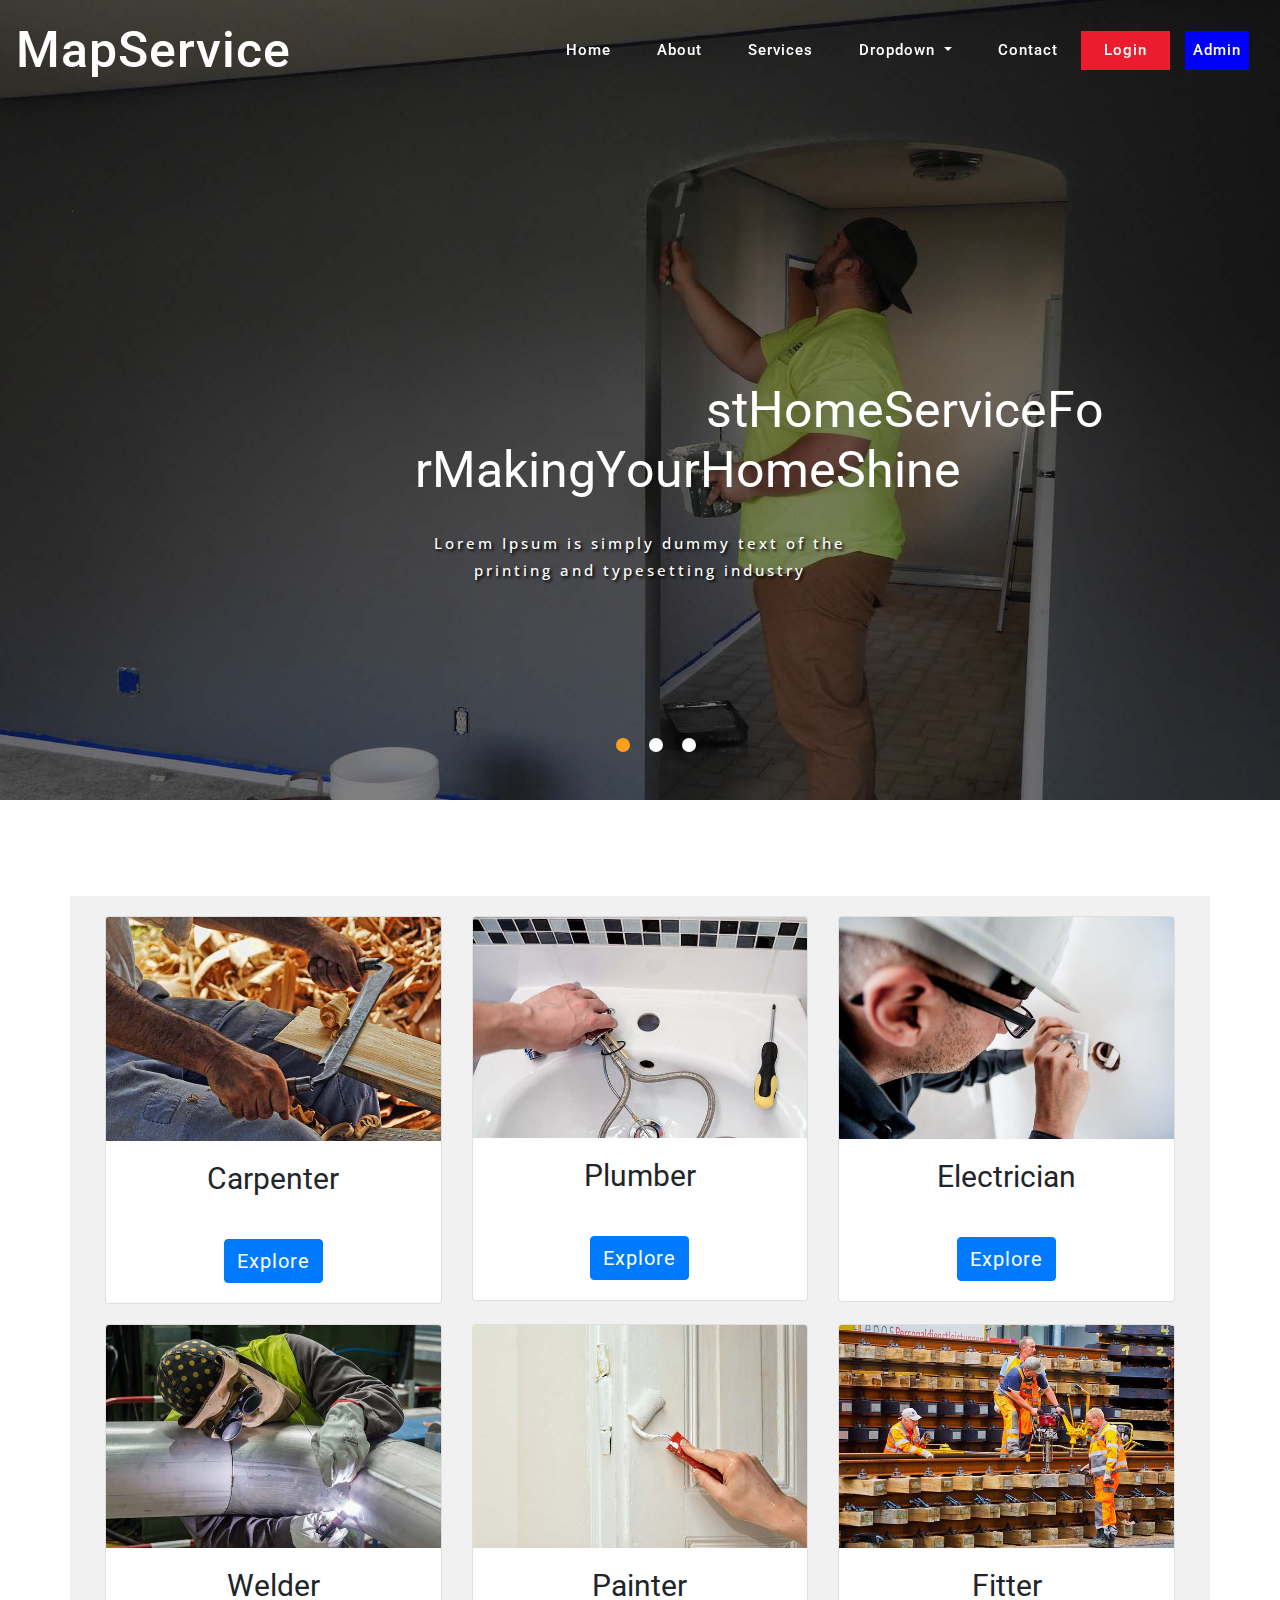
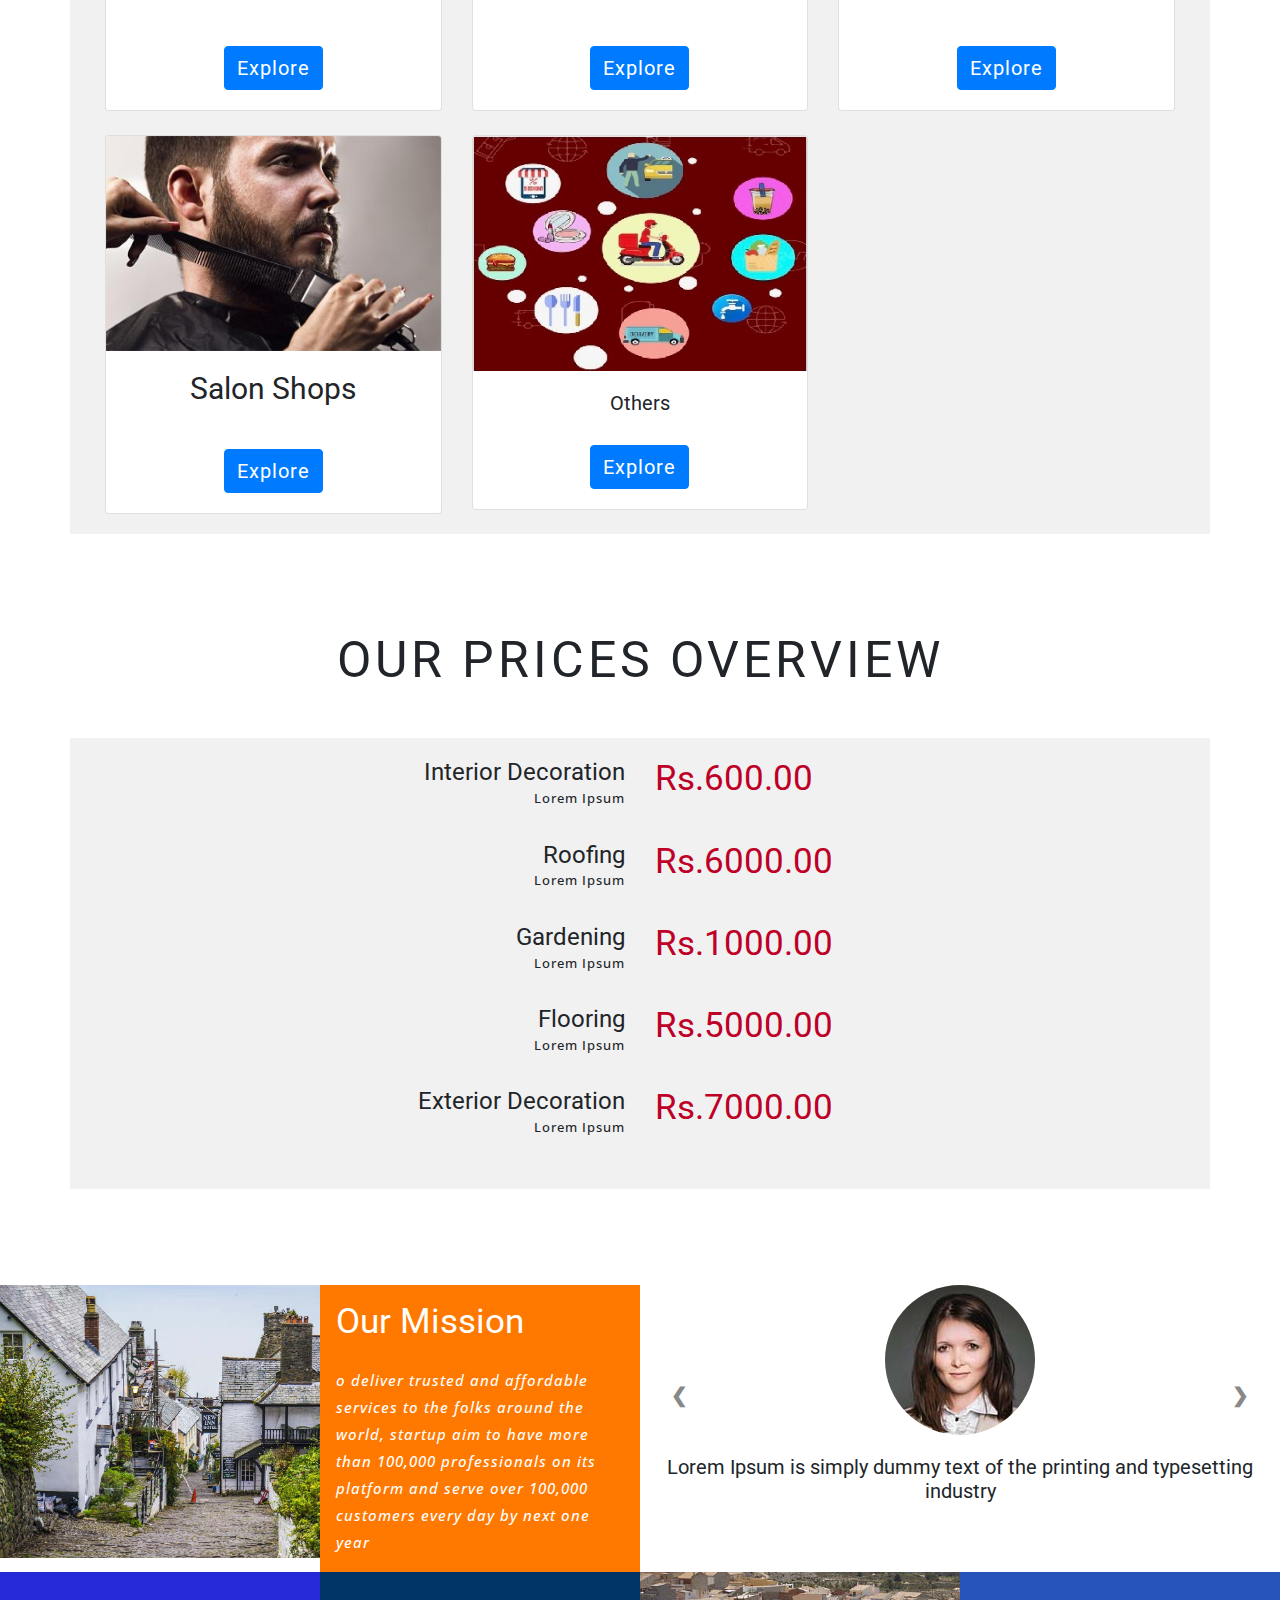
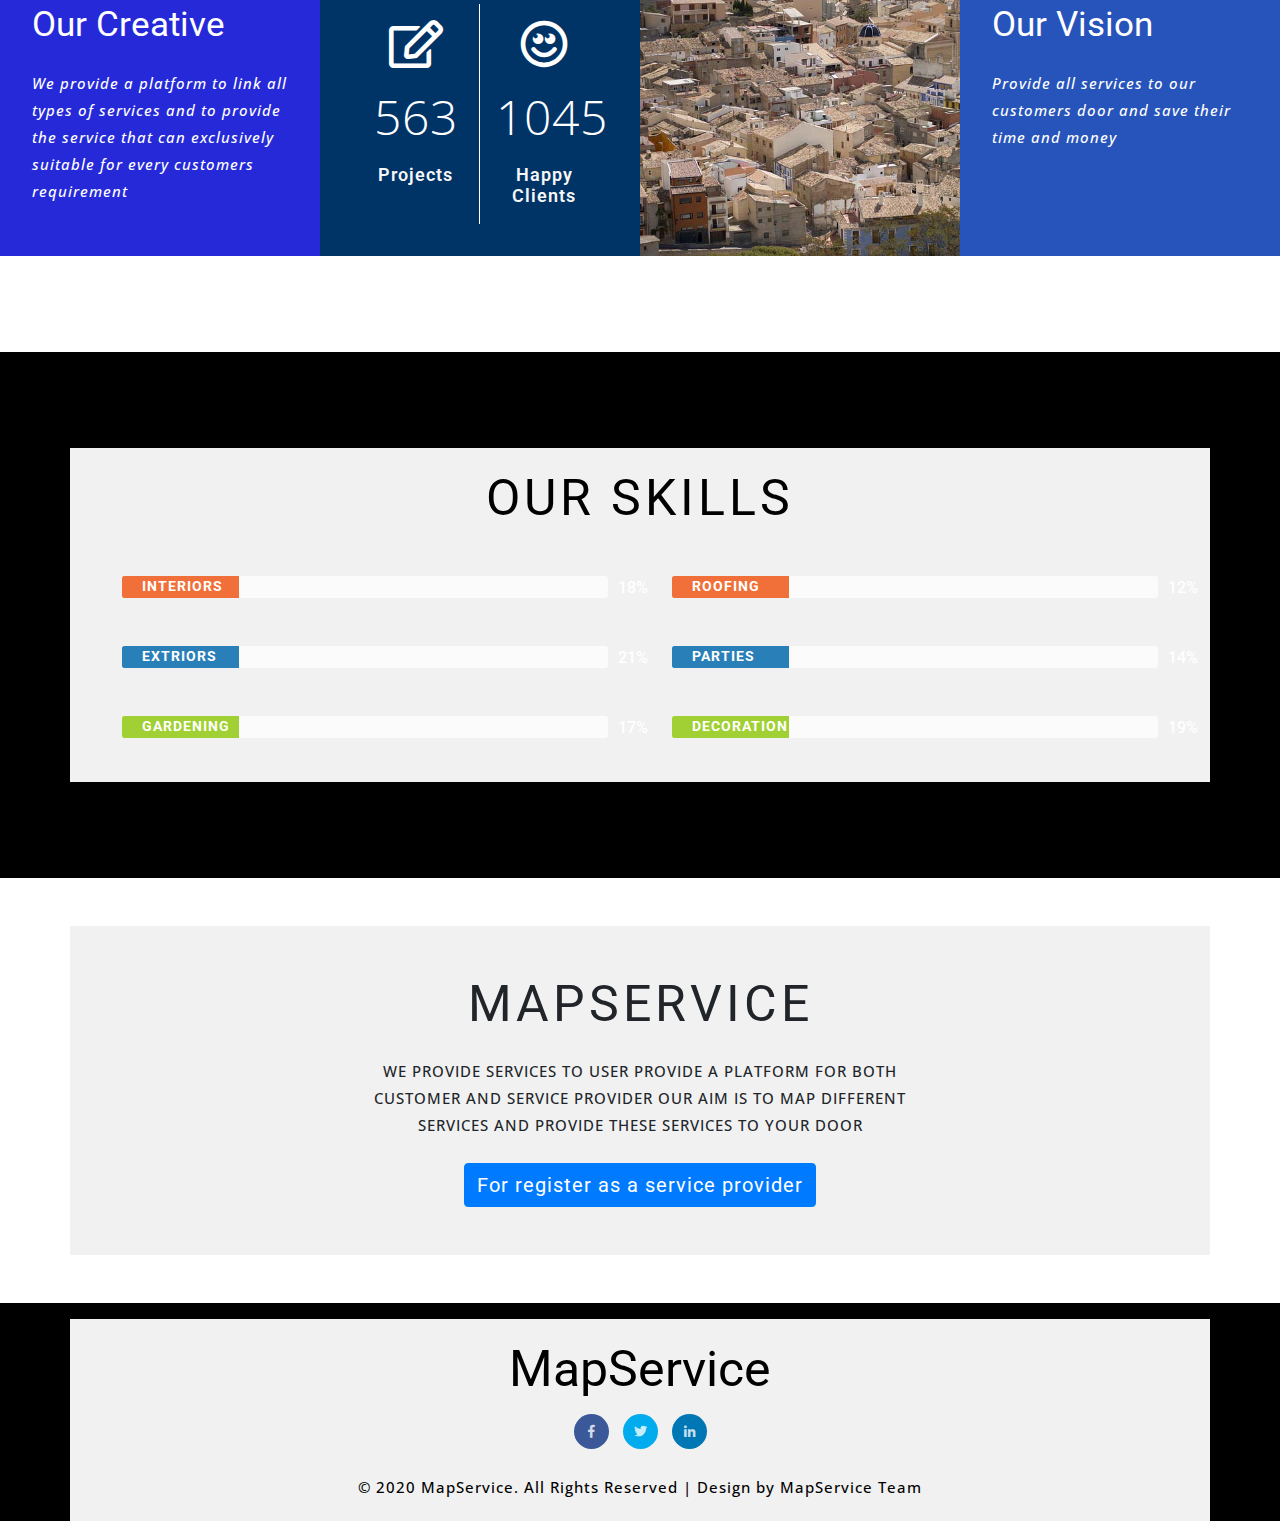
==== index.html @ 039bb5ef "Final website" ====
<!--
Author: W3layouts
Author URL: http://w3layouts.com
License: Creative Commons Attribution 3.0 Unported
License URL: http://creativecommons.org/licenses/by/3.0/
-->
<!DOCTYPE html>
<html>
<head>
<title>Fast Service a Home Service Category Bootstrap Responsive
	Website Template</title>
<meta name="viewport" content="width=device-width, initial-scale=1">
<meta charset="utf-8">
<meta name="keywords"
	content="Fast Service a Responsive web template, Bootstrap Web Templates, Flat Web Templates, Android Compatible web template, 
Smartphone Compatible web template, free webdesigns for Nokia, Samsung, LG, SonyEricsson, Motorola web design" />
<link href="css/bootstrap.min.css" rel="stylesheet" type="text/css"
	media="all">
<link href="css/fontawesome-all.min.css" rel="stylesheet"
	type="text/css" media="all">
<link href="css/easy-responsive-tabs.css" rel='stylesheet'
	type='text/css' />
<link rel="stylesheet" href="css/flexslider.css" type="text/css"
	media="all">
<link rel="stylesheet" type="text/css" href="css/style_common.css" />
<link rel="stylesheet" type="text/css" href="css/style1.css" />
<link href="css/style.css" rel="stylesheet" type="text/css" media="all" />
<link href="//fonts.googleapis.com/css?family=Roboto:400,500,700,900"
	rel="stylesheet">
<link href="//fonts.googleapis.com/css?family=Open+Sans:400,600,700,800"
	rel="stylesheet">
</head>
<body>
	<header>
		<!-- header -->
		<nav class="navbar navbar-expand-lg navbar-light">
			<a class="navbar-brand" href="index.html">MapService</a>
			<button class="navbar-toggler" type="button" data-toggle="collapse"
				data-target="#navbarSupportedContent"
				aria-controls="navbarSupportedContent" aria-expanded="false"
				aria-label="Toggle navigation">
				<span class="navbar-toggler-icon"></span>
			</button>

			<div class="collapse navbar-collapse" id="navbarSupportedContent">
				<ul class="navbar-nav ml-auto">
					<li class="nav-item "><a class="nav-link" href="index.html">Home
					</a></li>
					<li class="nav-item"><a class="nav-link" href="about.html">About</a>
					</li>
					<li class="nav-item"><a class="nav-link" href="services.html">Services</a>
					</li>
					<li class="nav-item dropdown"><a
						class="nav-link dropdown-toggle" href="#" id="navbarDropdown"
						role="button" data-toggle="dropdown" aria-haspopup="true"
						aria-expanded="false"> Dropdown </a>
						<div class="dropdown-menu" aria-labelledby="navbarDropdown">
							<a class="dropdown-item" href="gallery.html">Gallery</a> <a
								class="dropdown-item" href="typography.html">Typography</a> <a
								class="dropdown-item" href="error.html">Error</a>
						</div></li>
					<li class="nav-item"><a class="nav-link " href="contact.html">Contact</a>
					</li>

					<li class="w3"><a href="#" class="nav-link"
						data-toggle="modal" data-target="#myModal">Login</a></li>
						<li class="w31"><a href="admin3.jsp" class="nav-link"
						 style="background-color:blue">Admin</a></li>

				</ul>
		</nav>



		<!-- //header -->

		<!-- banner -->
		<!-- banner-slider -->
		<div class="w3l_banner_info">
			<div class="slider">
				<div class="callbacks_container">
					<ul class="rslides" id="slider3">
						<li>
							<div class="slider-img">
								<div class="slider_banner_info">
									<div class="text">
										<h3 class="word wisteria">We Are The Best Home Service
											For Making Your Home Shine</h3>
										<p>Lorem Ipsum is simply dummy text of the printing and
											typesetting industry</p>
									</div>

								</div>
							</div>
						</li>
						<li>
							<div class="slider-img-2">
								<div class="slider_banner_info">
									<div class="text">
										<h3 class="word wisteria">Making your Home Shine and
											Spotless Is Our Business And Priority</h3>
										<p>Lorem Ipsum is simply dummy text of the printing and
											typesetting industry</p>
									</div>

								</div>
							</div>
						</li>
						<li>
							<div class="slider-img-3">
								<div class="slider_banner_info">
									<div class="text">
										<h3 class="word wisteria">Our Home Service Providers will
											Make You Proud in Society</h3>
										<p>Lorem Ipsum is simply dummy text of the printing and
											typesetting industry</p>
									</div>

								</div>
							</div>
						</li>
					</ul>
				</div>
			</div>
		</div>
		<!-- //banner-slider -->
		</div>
	</header>
	<section class="bannerbottom py-lg-5 py-md-4 py-md-3 py-2">
		<div class="bannerbottom py-lg-5 py-md-4 py-md-3 py-2">
			<div class="container">
				<div class="row">
					<div class="col-md-4 col-sm-12 w3_ban1">
						<div class="card">
							<img class="card-img-top" src="images/bb1.jpg"
								alt="Card image cap">
							<div class="card-body">
								<h5 class="card-title">Carpenter</h5>
								
								<a href="inf_carpanter.jsp" class="btn btn-primary">Explore</a>
							</div>
						</div>
					</div>
					<div class="col-md-4 col-sm-12 w3_ban1">
						<div class="card">
							<img class="card-img-top" src="images/bb2.jpg"
								alt="Card image cap">
							<div class="card-body">
								<h5 class="card-title">Plumber</h5>
								
								<a href="info_plumber.jsp" class="btn btn-primary">Explore</a>
							</div>
						</div>
					</div>
					<div class="col-md-4 col-sm-12 w3_ban1">
						<div class="card">
							<img class="card-img-top" src="images/bb3.jpg"
								alt="Card image cap">
							<div class="card-body">
								<h5 class="card-title">Electrician</h5>
								
								<a href="info_electrician.jsp" class="btn btn-primary">Explore</a>
							</div>
						</div>
					</div>
					<div class="col-md-4 col-sm-12 w3_ban">
						<div class="card">
							<img class="card-img-top" src="images/bb4.jpg"
								alt="Card image cap">
							<div class="card-body">
								<h5 class="card-title">Welder</h5>
								<a href="info_welder.jsp" class="btn btn-primary">Explore</a>
							</div>
						</div>
					</div>
					<div class="col-md-4 col-sm-12 w3_ban">
						<div class="card">
							<img class="card-img-top" src="images/bb5.jpg"
								alt="Card image cap">
							<div class="card-body">
								<h5 class="card-title">Painter</h5>
								<a href="info_painter.jsp" class="btn btn-primary">Explore</a>
							</div>
						</div>
					</div>
					<div class="col-md-4 col-sm-12 w3_ban">
						<div class="card">
							<img class="card-img-top" src="images/bb6.jpg"
								alt="Card image cap">
							<div class="card-body">
								<h5 class="card-title">Fitter</h5>
								<a href="indo_fitter.jsp" class="btn btn-primary">Explore</a>
							</div>
						</div>
					</div>
					
					<div class="col-md-4 col-sm-12 w3_ban" >
					<br>
						<div class="card">
							<img class="card-img-top" src="images/Beard Setting.jpeg"
								alt="Card image cap">
							<div class="card-body">
								<h5 class="card-title">Salon Shops</h5>
								<a href="saloon.jsp" class="btn btn-primary">Explore</a>
							</div>
						</div></div><div class="col-md-4 col-sm-12 w3_ban"><br>
					<div class="card">
					<img class="card-img-top" src="images/other.jpeg" height="235px"
								alt="Card image cap">
						<div class="card-body">
							<h5 class="card-title1">Others</h5>
							<p class="card-text"></p>
							<a href="info_other.jsp" class="btn btn-primary">Explore</a>
						</div>
					</div></div>
				</div>
			</div>
		</div>
		</div>
	</section>
	<section class="pricinglist ">
		<div class="pricinglist ">
			<h3 class="mb-lg-5 mb-md-4 mb-sm-3 mb-2">Our Prices OverView</h3>
			<div class="container">
				<div class="w3_1">
					<div class="row">
						<div class="col-sm-6 w3_a1">
							<h4>Interior Decoration</h4>
							<p>Lorem Ipsum</p>
						</div>
						<div class="col-sm-6 w3_a2">
							<h4>Rs.600.00</h4>
						</div>
					</div>
				</div>
				<div class="w3_1">
					<div class="row">
						<div class="col-sm-6 col-xs-6 w3_a1">
							<h4>Roofing</h4>
							<p>Lorem Ipsum</p>
						</div>
						<div class="col-sm-6 col-xs-6 w3_a2">
							<h4>Rs.6000.00</h4>
						</div>
					</div>
				</div>
				<div class="w3_1">
					<div class="row">
						<div class="col-sm-6 w3_a1">
							<h4>Gardening</h4>
							<p>Lorem Ipsum</p>
						</div>
						<div class="col-sm-6 w3_a2">
							<h4>Rs.1000.00</h4>
						</div>
					</div>
				</div>
				<div class="w3_1">
					<div class="row">
						<div class="col-sm-6 w3_a1">
							<h4>Flooring</h4>
							<p>Lorem Ipsum</p>
						</div>
						<div class="col-sm-6 w3_a2">
							<h4>Rs.5000.00</h4>
						</div>
					</div>
				</div>
				<div class="w3_1">
					<div class="row">
						<div class=" col-sm-6 w3_a1">
							<h4>Exterior Decoration</h4>
							<p>Lorem Ipsum</p>
						</div>
						<div class="col-sm-6 w3_a2">
							<h4>Rs.7000.00</h4>
						</div>
					</div>
				</div>
			</div>
		</div>
	</section>

	<section class="mission py-lg-5 py-md-4 py-md-3 py-2">
		<div class="mission py-lg-5 py-md-4 py-md-3 py-2">
			<div class="row">
				<div class="col-md-3 col-sm-12 w3_ms8">
					<img src="images/bb9.jpg" alt="xt" class="img-fluid">
				</div>
				<div class="col-md-3 col-sm-12 w3_ms1">
					<h4 class="mb-lg-4 mb-md-3 mb-sm-2 mb-2">Our Mission</h4>
					<p>o deliver trusted and affordable services to the folks
						around the world, startup aim to have more than 100,000
						professionals on its platform and serve over 100,000 customers
						every day by next one year</p>
				</div>
				<div class="col-md-6 col-sm-12 w3_ms3">
					<!-- Slideshow container -->
					<div class="slideshow-container">

						<!-- Full-width slides/quotes -->
						<div class="mySlides">
							<img src="images/test1.jpg" alt="xyt" class="img-fluid">
							<h4>Lorem Ipsum is simply dummy text of the printing and
								typesetting industry</h4>

						</div>

						<div class="mySlides">
							<img src="images/test2.jpg" alt="xyt" class="img-fluid">
							<h4>Lorem Ipsum is simply dummy text of the printing and
								typesetting industry</h4>

						</div>

						<div class="mySlides">
							<img src="images/test3.jpg" alt="xyt" class="img-fluid">
							<h4>Lorem Ipsum is simply dummy text of the printing and
								typesetting industry</h4>

						</div>

						<!-- Next/prev buttons -->
						<a class="prev" onclick="plusSlides(-1)">&#10094;</a> <a
							class="next" onclick="plusSlides(1)">&#10095;</a>
					</div>

				</div>
				<div class="col-md-3 col-sm-12 w3_ms7">
					<h4 class="mb-lg-4 mb-md-3 mb-sm-2 mb-2">Our Creative</h4>
					<p>We provide a platform to link all types of services and to
						provide the service that can exclusively suitable for every
						customers requirement</p>
				</div>
				<div class="col-md-3 col-sm-12 w3_ms">
					<div class="row inner_stat_wthree_agileits">

						<div class="col-md-6 stats_left counter_grid2">
							<i class="far fa-edit"></i>
							<p class="counter">563</p>
							<h4>Projects</h4>
						</div>
						<div class="col-md-6 stats_left counter_grid3">
							<i class="far fa-smile"></i>
							<p class="counter">1045</p>
							<h4>Happy Clients</h4>
						</div>

					</div>
				</div>


				<div class="col-md-3 col-sm-12 w3_ms6"></div>
				<div class="col-md-3 col-sm-12 w3_ms4">
					<h4 class="mb-lg-4 mb-md-3 mb-sm-2 mb-2">Our Vision</h4>
					<p>Provide all services to our customers door and save their
						time and money</p>
				</div>
			</div>
		</div>
	</section>

	<!-- Skills -->
	<section class="skills py-lg-5 py-md-4 py-md-3 py-2">
		<div class="stats wthree-sub py-lg-5 py-md-4 py-md-3 py-2" id="skills">
			<div class="container">
				<h3 class="w3l-title mb-lg-4 mb-md-3 mb-sm-2 mb-2" style="color:black">Our Skills</h3>
				<div class="row">
					<div class="col-sm-6 stats_grid_right">
						<div class="skillbar" data-percent="78">
							<span class="skillbar-title" style="background: #f1703a;">INTERIORS</span>
							<p class="skillbar-bar" style="background: #f88c5e;"></p>
							<span class="skill-bar-percent"></span>
						</div>
						<!-- End Skill Bar -->

						<div class="skillbar" data-percent="94">
							<span class="skillbar-title" style="background: #2980b9;">EXTRIORS</span>
							<p class="skillbar-bar" style="background: #3498db;"></p>
							<span class="skill-bar-percent"></span>
						</div>
						<!-- End Skill Bar -->

						<div class="skillbar" data-percent="76">
							<span class="skillbar-title" style="background: #a0d034;">GARDENING</span>
							<p class="skillbar-bar" style="background: #b2ec2f;"></p>
							<span class="skill-bar-percent"></span>
						</div>
						<!-- End Skill Bar -->
					</div>
					<div class="col-sm-6 stats_grid_right">
						<div class="skillbar" data-percent="54">
							<span class="skillbar-title" style="background: #f1703a;">ROOFING</span>
							<p class="skillbar-bar" style="background: #f88c5e;"></p>
							<span class="skill-bar-percent"></span>
						</div>
						<!-- End Skill Bar -->

						<div class="skillbar" data-percent="64">
							<span class="skillbar-title" style="background: #2980b9;">PARTIES</span>
							<p class="skillbar-bar" style="background: #3498db;"></p>
							<span class="skill-bar-percent"></span>
						</div>
						<!-- End Skill Bar -->

						<div class="skillbar" data-percent="84">
							<span class="skillbar-title" style="background: #a0d034;">DECORATION</span>
							<p class="skillbar-bar" style="background: #b2ec2f;"></p>
							<span class="skill-bar-percent"></span>
						</div>
					</div>
				</div>
			</div>
		</div>
	</section>
	<!-- /Skills -->

	<!-- Contact -->
	<section class="contact py-lg-5 py-md-4 py-md-3 py-2">
		<div class="container py-lg-5 py-md-4 py-md-3 py-2">
			<div class="w3_mg">
				<h3>MapService</h3>
				<p class=" my-lg-4 my-md-3 my-sm-2 my-2">WE PROVIDE SERVICES TO
					USER PROVIDE A PLATFORM FOR BOTH CUSTOMER AND SERVICE PROVIDER OUR
					AIM IS TO MAP DIFFERENT SERVICES AND PROVIDE THESE SERVICES TO YOUR
					DOOR</p>
				<!-- Button trigger modal -->
				<button type="button" class="btn btn-primary" data-toggle="modal"
					data-target="#exampleModal">For register as a service
					provider</button>

				<!-- Modal -->
				<div class="modal fade" id="exampleModal" tabindex="-1"
					role="dialog" aria-labelledby="exampleModalLabel"
					aria-hidden="true">
					<div class="modal-dialog" role="document">
						<div class="modal-content">
							<div class="modal-header">
								<h5 class="modal-title" id="exampleModalLabel">MapService</h5>
								<button type="button" class="close" data-dismiss="modal"
									aria-label="Close">
									<span aria-hidden="true">&times;</span>
								</button>
							</div>
							<div class="modal-body">
								<div class="contact" id="contact">
									<div class="container">
										<h3 class="title clr">For providing service</h3>
										<div class=" contact-form">
											<form action="ServiceProviderDetail.jsp" method="post">
												<div class="row contact-bothside-agileinfo">
													<div
														class="col-md-6 col-sm-6 col-xs-6 form-right form-left">
														<input type="text" name="Name" placeholder="Name"
															required="">
													</div>
													<div class="col-md-6 col-sm-6 col-xs-6 form-right ">
														<input type="text" name="Experience"
															placeholder="Experience" required="">
													</div>
													<div
														class="col-md-6 col-sm-6 col-xs-6 form-right form-left">
														<input type="email" name="Email" placeholder="Email"
															required="">
													</div>
													<div class="col-md-6 col-sm-6 col-xs-6 form-right ">
														<input type="text" name="Mobile" placeholder="Phone"
															required="">
													</div>
												</div>
												<div class="col-md-6 col-sm-6 col-xs-6 form-right form-left">
													<input type="text" name="Zip" placeholder="ZipCode"
														required="">
												</div>
												<div>
													<center>
														Speciality: <select name="specs">
															<option>Plumber</option>
															<option>Electrician</option>
															<option>Welder</option>
															<option>Fitter</option>
															<option>Carpenter</option>
															<option>Painter</option>
															<option>Other</option>
														</select>
													</center>
												</div>
												<br>


												<div>
													<input type="submit" value="SUBMIT">
												</div>
											</form>
										</div>
									</div>
								</div>
							</div>

						</div>
					</div>
				</div>
			</div>
		</div>
	</section>
	<!-- /Conatct -->
	<!-- Footer-->
	<section class="footer">
		<div class="container">
			<h3 style="color:black">MapService</h3>
			<div class="wrapper">
				<ul
					class="social-icons icon-circle icon-zoom list-unstyled list-inline">
					<li><a href="#"><i class="fab fa-facebook-f"></i></a></li>
					<li><a href="#"><i class="fab fa-twitter"></i></a></li>
					<li><a href="#"><i class="fab fa-linkedin-in"></i></a></li>
				</ul>
			</div>
			<div class="copyright">
				<p style="color:black">
					© 2020 MapService. All Rights Reserved | Design by <a style="color:black">MapService
						Team</a>
				</p>

			</div>
		</div>
	</section>
	<!-- /Footer-->
	<!-- bootstrap-pop-up for login and register -->
	<div class="modal video-modal fade" id="myModal" tabindex="-1"
		role="dialog" aria-labelledby="myModal">
		<div class="modal-dialog" role="document">
			<div class="modal-content">
				<div class="modal-header">
					MapService
					<button type="button" class="close" data-dismiss="modal"
						aria-label="Close">
						<span aria-hidden="true">&times;</span>
					</button>
				</div>
				<section>
					<div class="modal-body">
						<div class="loginf_module">
							<div class="module form-module">
								<div class="toggle">
									<i class="fa fa-times fa-pencil"></i>
									<div class="tooltip">Register</div>
								</div>
								<div class="form">
									<h3>Login to your account</h3>
									<form action="Login.jsp" method="post">
										<input type="text" name="email" placeholder="Email"
											required=""> <input type="password" name="password"
											placeholder="Password" required=""> <input
											type="submit" value="Login">
									</form>
									<br>
									<form action="webcam.html" method="post">
										<input
											type="submit" value="Login with Qrcode">
									</form>
									<div class="cta">
										<a href="forgotpassword.html">Forgot password?</a>
									</div>
								</div>
								<div class="form">
									<h3>Create a new account</h3>
									<form action="signup.jsp" method="post">
										Name : <input type="text" name="a" placeholder="Username"
											size="30" required><br> Email :<input
											type="email" name="e" placeholder="Email address" size="30"
											required><br> Phone No. : <input type="text"
											name="m" placeholder="Phone Number" size="30" required><br>
										Address : <input type="text" name="ad" placeholder="Address"
											size="30" required><br> Password : <input
											type="password" name="p" placeholder="Password" size="30"
											id="psw"  pattern="(?=.*\d)(?=.*[a-z])(?=.*[A-Z]).{8,}" title="Must contain at least one number and one uppercase and lowercase letter, and at least 8 or more characters" required><br> <input type="submit"
											value="Register">
											
											
											
											
											
											
											
											

									</form>
									
							</div>
									
				
								</div>
								
								
								
								
																			
											<script>
var myInput = document.getElementById("psw");
var letter = document.getElementById("letter");
var capital = document.getElementById("capital");
var number = document.getElementById("number");
var length = document.getElementById("length");

// When the user clicks on the password field, show the message box
myInput.onfocus = function() {
  document.getElementById("message").style.display = "block";
}

// When the user clicks outside of the password field, hide the message box
myInput.onblur = function() {
  document.getElementById("message").style.display = "none";
}

// When the user starts to type something inside the password field
myInput.onkeyup = function() {
  // Validate lowercase letters
  var lowerCaseLetters = /[a-z]/g;
  if(myInput.value.match(lowerCaseLetters)) {  
    letter.classList.remove("invalid");
    letter.classList.add("valid");
  } else {
    letter.classList.remove("valid");
    letter.classList.add("invalid");
  }
  
  // Validate capital letters
  var upperCaseLetters = /[A-Z]/g;
  if(myInput.value.match(upperCaseLetters)) {  
    capital.classList.remove("invalid");
    capital.classList.add("valid");
  } else {
    capital.classList.remove("valid");
    capital.classList.add("invalid");
  }

  // Validate numbers
  var numbers = /[0-9]/g;
  if(myInput.value.match(numbers)) {  
    number.classList.remove("invalid");
    number.classList.add("valid");
  } else {
    number.classList.remove("valid");
    number.classList.add("invalid");
  }
  
  // Validate length
  if(myInput.value.length >= 8) {
    length.classList.remove("invalid");
    length.classList.add("valid");
  } else {
    length.classList.remove("valid");
    length.classList.add("invalid");
  }
}
</script>



<style>
/* Style all input fields */
input {
  width: 100%;
  padding: 12px;
  border: 1px solid #ccc;
  border-radius: 4px;
  box-sizing: border-box;
  margin-top: 6px;
  margin-bottom: 16px;
}

/* Style the submit button */
input[type=Register] {
  background-color: #4CAF50;
  color: white;
}

/* Style the container for inputs */
.container {
  background-color: #f1f1f1;
  padding: 20px;
}

/* The message box is shown when the user clicks on the password field */
#message {
  display:none;
  background: #f1f1f1;
  color: #000;
  position: relative;
  padding: 20px;
  margin-top: 10px;
}

#message p {
  padding: 10px 35px;
  font-size: 18px;
}

/* Add a green text color and a checkmark when the requirements are right */
.valid {
  color: green;
}

.valid:before {
  position: relative;
  left: -35px;
  content: "✔";
}

/* Add a red text color and an "x" when the requirements are wrong */
.invalid {
  color: red;
}

.invalid:before {
  position: relative;
  left: -35px;
  content: "✖";
}
</style>


						</div>
					</div>
				</section>
			</div>
		</div>
	</div>
	<!-- //bootstrap-pop-up for login and register-->

	<script src="js/jquery.min.v3.js"></script>
	<script src="js/bootstrap.min.js"></script>
	<script src="js/move-top.js"></script>
	<script src="js/easing.js"></script>
	<script src="js/SmoothScroll.min.js"></script>

	<!-- banner Slider -->
	<script src="js/responsiveslides.min.js"></script>
	<script>
		// You can also use "$(window).load(function() {"
		$(function () {
			// Slideshow 4
			$("#slider3").responsiveSlides({
				auto: true,
				pager: true,
				nav: false,
				speed: 500,
				namespace: "callbacks",
				before: function () {
					$('.events').append("<li>before event fired.</li>");
				},
				after: function () {
					$('.events').append("<li>after event fired.</li>");
				}
			});

		});
	</script>
	<!-- //banner Slider -->


	<script src="js/easy-responsive-tabs.js"></script>
	<script>
$(document).ready(function () {
$('#horizontalTab').easyResponsiveTabs({
type: 'default', //Types: default, vertical, accordion           
width: 'auto', //auto or any width like 600px
fit: true,   // 100% fit in a container
closed: 'accordion', // Start closed if in accordion view
activate: function(event) { // Callback function if tab is switched
var $tab = $(this);
var $info = $('#tabInfo');
var $name = $('span', $info);
$name.text($tab.text());
$info.show();
}
});
$('#verticalTab').easyResponsiveTabs({
type: 'vertical',
width: 'auto',
fit: true
});
});
</script>
	<!--//tabs-->
	<!--team-->
	<script type="text/javascript">
							$(window).load(function() {
								$("#flexiselDemo1").flexisel({
									visibleItems:4,
									animationSpeed: 1000,
									autoPlay: true,
									autoPlaySpeed: 3000,    		
									pauseOnHover: true,
									enableResponsiveBreakpoints: true,
									responsiveBreakpoints: { 
										portrait: { 
											changePoint:480,
											visibleItems: 1
										}, 
										landscape: { 
											changePoint:640,
											visibleItems:2
										},
										tablet: { 
											changePoint:768,
											visibleItems: 3
										}
									}
								});
								
							});
					</script>
	<script type="text/javascript" src="js/jquery.flexisel.js"></script>

	<!--team-->
	<script src="js/jquery.magnific-popup.js" type="text/javascript"></script>
	<script>
						$(document).ready(function() {
						$('.popup-with-zoom-anim').magnificPopup({
							type: 'inline',
							fixedContentPos: false,
							fixedBgPos: true,
							overflowY: 'auto',
							closeBtnInside: true,
							preloader: false,
							midClick: true,
							removalDelay: 300,
							mainClass: 'my-mfp-zoom-in'
						});
																						
						});
				</script>
	<script type="text/javascript">
var words = document.getElementsByClassName('word');
var wordArray = [];
var currentWord = 0;

words[currentWord].style.opacity = 1;
for (var i = 0; i < words.length; i++) {
  splitLetters(words[i]);
}

function changeWord() {
  var cw = wordArray[currentWord];
  var nw = currentWord == words.length-1 ? wordArray[0] : wordArray[currentWord+1];
  for (var i = 0; i < cw.length; i++) {
    animateLetterOut(cw, i);
  }
  
  for (var i = 0; i < nw.length; i++) {
    nw[i].className = 'letter behind';
    nw[0].parentElement.style.opacity = 1;
    animateLetterIn(nw, i);
  }
  
  currentWord = (currentWord == wordArray.length-1) ? 0 : currentWord+1;
}

function animateLetterOut(cw, i) {
  setTimeout(function() {
        cw[i].className = 'letter out';
  }, i*80);
}

function animateLetterIn(nw, i) {
  setTimeout(function() {
        nw[i].className = 'letter in';
  }, 340+(i*80));
}

function splitLetters(word) {
  var content = word.innerHTML;
  word.innerHTML = '';
  var letters = [];
  for (var i = 0; i < content.length; i++) {
    var letter = document.createElement('span');
    letter.className = 'letter';
    letter.innerHTML = content.charAt(i);
    word.appendChild(letter);
    letters.push(letter);
  }
  
  wordArray.push(letters);
}

changeWord();
setInterval(changeWord, 4000);

</script>

	<!-- stats -->
	<script src="js/jquery.waypoints.min.js"></script>
	<script src="js/jquery.countup.js"></script>
	<script>
		$('.counter').countUp();
	</script>
	<!-- //stats -->
	<!-- skills -->
	<script src="js/skill.bars.jquery.js"></script>
	<script>
	$(document).ready(function(){
		
		$('.skillbar').skillBars({
			from: 0,
			speed: 4000, 
			interval: 100,
			decimals: 0,
		});
		
	});
</script>
	<!-- //skills -->
	<!-- sign in and signup pop up toggle script -->
	<script>
        $('.toggle').click(function () {
            // Switches the Icon
            $(this).children('i').toggleClass('fa-pencil');
            // Switches the forms  
            $('.form').animate({
                height: "toggle",
                'padding-top': 'toggle',
                'padding-bottom': 'toggle',
                opacity: "toggle"
            }, "slow");
        });
    </script>
	<!-- sign in and signup pop up toggle script -->
	<script type="text/javascript">
	var slideIndex = 1;
showSlides(slideIndex);

function plusSlides(n) {
  showSlides(slideIndex += n);
}

function currentSlide(n) {
  showSlides(slideIndex = n);
}

function showSlides(n) {
  var i;
  var slides = document.getElementsByClassName("mySlides");
  var dots = document.getElementsByClassName("dot");
  if (n > slides.length) {slideIndex = 1} 
    if (n < 1) {slideIndex = slides.length}
    for (i = 0; i < slides.length; i++) {
      slides[i].style.display = "none"; 
    }
    for (i = 0; i < dots.length; i++) {
      dots[i].className = dots[i].className.replace(" active", "");
    }
  slides[slideIndex-1].style.display = "block"; 
  dots[slideIndex-1].className += " active";
}	
	</script>
	<!-- start-smoth-scrolling -->
	<!-- here stars scrolling icon -->
	<script type="text/javascript">
		$(document).ready(function() {
			/*
				var defaults = {
				containerID: 'toTop', // fading element id
				containerHoverID: 'toTopHover', // fading element hover id
				scrollSpeed: 1200,
				easingType: 'linear' 
				};
			*/
								
			$().UItoTop({ easingType: 'easeOutQuart' });
								
			});
	</script>
	<!-- //here ends scrolling icon -->
	<!-- scrolling script -->
	<script type="text/javascript">
	jQuery(document).ready(function($) {
		$(".scroll").click(function(event){		
			event.preventDefault();
			$('html,body').animate({scrollTop:$(this.hash).offset().top},1000);
		});
	});
</script>
	<script type="text/javascript">
	$(function () {
  $('[data-toggle="popover"]').popover()
})
</script>
	<!-- //scrolling script -->
	<!--//start-smoth-scrolling -->
<!-- Appy Chatbot widget, Paste the code in the <body> section -->
<script id="appyWidgetInit" src="https://chatbot.appypie.com/widget/loadbuild.js?cid=kczw9t8f-AGENT1595575191617-BOTID1595575191617&name=mixBuild"></script>
<!-- /. End Appy chatbot widget code -->

</body>
</html>
---- css/easy-responsive-tabs.css ----
body {
	margin: 0px;
	padding: 0px;
	background: #f5f5f5;
	font-weight: 500;
}

ul.resp-tabs-list, p {
	margin: 0px;
	padding: 0px;
}

.resp-tabs-list li {
	/* font-weight: 600; */
	/* text-transform: uppercase; */
	/* font-size: 13px; */
	display: inline-block;
	padding: 13px 15px;
	margin: 0;
	list-style: none;
	cursor: pointer;
	float: left;
	/* color: rgb(187, 76, 74); */
	/* width: 25%; */
	/* font-family: 'Poppins', sans-serif; */
}

.resp-tabs-container {
	padding: 0px;
	clear: left;
}

h2.resp-accordion {
	cursor: pointer;
	padding: 5px;
	display: none;
}

.resp-tab-content {
	display: none;
	padding: 30px 0;
}

.resp-tab-active {
	/* border: 1px solid #c1c1c1; */
	/* border-bottom: 4px solid #bc0023; */
	/* margin-bottom: -1px !important; */
	/* padding: 12px 14px 14px 14px !important; */
	/* position: relative; */
	
}
/*
.resp-tab-active:before {
    content: '';
    position: absolute;
    width: 0;
    height: 0;
    border-top: 10px solid #bc0023;
    border-left: 10px solid rgba(69, 42, 21, 0);
    border-right: 10px solid rgba(199, 57, 57, 0);
    left: 45%;
    top: 103%;
    transition: 0.5s all;
    -webkit-transition: 0.5s all;
    -o-transition: 0.5s all;
    -moz-transition: 0.5s all;
    -ms-transition: 0.5s all;
}*/
.resp-tab-active {
	/* border-bottom: none; */
	/*  background-color: rgba(255, 206, 20, 0.3); */
	
}

.resp-content-active, .resp-accordion-active {
	display: block;
}

.resp-tab-content {
	/* border: 1px solid #1ca0de; */
	border-top: transparent;
	min-height: auto;
}

h2.resp-accordion {
	font-size: 13px;
	border: 1px solid #c1c1c1;
	border-top: 0px solid #c1c1c1;
	margin: 0px;
	padding: 10px 15px;
}

h2.resp-tab-active {
	border-bottom: 0px solid #fff !important;
	margin-bottom: 0px !important;
	padding: 10px 15px !important;
}

h2.resp-tab-title:last-child {
	border-bottom: 12px solid #c1c1c1 !important;
	background: blue;
}

/*-----------Vertical tabs-----------*/
.resp-vtabs ul.resp-tabs-list {
	float: left;
	width: 30%;
}

.resp-vtabs .resp-tabs-list li {
	display: block;
	padding: 15px 15px !important;
	margin: 0;
	cursor: pointer;
	float: none;
}

.resp-vtabs .resp-tabs-container {
	padding: 0px;
	background-color: #fff;
	border: 1px solid #c1c1c1;
	float: left;
	width: 68%;
	min-height: 250px;
	border-radius: 4px;
	clear: none;
}

.resp-vtabs .resp-tab-content {
	border: none;
}

.resp-vtabs li.resp-tab-active {
	border: 1px solid #c1c1c1;
	border-right: none;
	background-color: #fff;
	position: relative;
	z-index: 1;
	margin-right: -1px !important;
	padding: 14px 15px 15px 14px !important;
}

.resp-arrow {
	width: 0;
	height: 0;
	float: right;
	margin-top: 3px;
	border-left: 6px solid transparent;
	border-right: 6px solid transparent;
	border-top: 12px solid #0f2453;
}

h2.resp-tab-active span.resp-arrow {
	border: none;
	border-left: 6px solid transparent;
	border-right: 6px solid transparent;
	border-bottom: 12px solid #ffce14;
}

/*-----------Accordion styles-----------*/
.resp-easy-accordion h2.resp-accordion {
	display: block;
}

.resp-easy-accordion .resp-tab-content {
	border: 1px solid #c1c1c1;
}

.resp-easy-accordion .resp-tab-content:last-child {
	border-bottom: 1px solid #c1c1c1 !important;
}

.resp-jfit {
	width: 100%;
	margin: 0px;
}

.resp-tab-content-active {
	display: block;
}

h2.resp-accordion:first-child {
	border-top: 1px solid #c1c1c1 !important;
}
/*Here your can change the breakpoint to set the accordion, when screen resolution changed*/
@media only screen and (max-width: 768px) {
	ul.resp-tabs-list {
		display: none;
	}
	h2.resp-accordion {
		display: block;
	}
	.resp-vtabs .resp-tab-content {
		border: 1px solid #C1C1C1;
	}
	.resp-vtabs .resp-tabs-container {
		border: none;
		float: none;
		width: 100%;
		min-height: initial;
		clear: none;
	}
	.resp-accordion-closed {
		display: none !important;
	}
	.resp-vtabs .resp-tab-content:last-child {
		border-bottom: 1px solid #c1c1c1 !important;
	}
}

@media only screen and (max-width:991px) {
	.resp-tabs-list li {
		width: 24%;
		float: none;
	}
}

@media only screen and (max-width: 568px) {
	.resp-arrow {
		margin-top: 8px;
		border-top: 9px solid #1c2020;
	}
	h2.resp-tab-active span.resp-arrow {
		border-bottom: 9px solid #ffce14;
	}
}

@media only screen and (max-width: 384px) {
	.resp-arrow {
		margin-top: 7px;
		border-top: 8px solid #1c2020;
		border-left: 5px solid transparent;
		border-right: 5px solid transparent;
	}
	h2.resp-tab-active span.resp-arrow {
		border-bottom: 8px solid #ffce14;
		border-left: 5px solid transparent;
		border-right: 5px solid transparent;
	}
}
---- css/style_common.css ----
.view {
	width: 345px;
	margin: 10px;
	float: left;
	border: 10px solid #fff;
	overflow: hidden;
	position: relative;
	text-align: center;
	-webkit-box-shadow: 1px 1px 2px #e6e6e6;
	-moz-box-shadow: 1px 1px 2px #e6e6e6;
	box-shadow: 1px 1px 2px #e6e6e6;
	cursor: default;
	background: #fff url(../images/bgimg.jpg) no-repeat center center;
}

.view1 {
	width: 345px;
	margin: 10px;
	float: left;
	border: 10px solid #fff;
	overflow: hidden;
	position: relative;
	text-align: center;
	-webkit-box-shadow: 1px 1px 2px #e6e6e6;
	-moz-box-shadow: 1px 1px 2px #e6e6e6;
	box-shadow: 1px 1px 2px #e6e6e6;
	cursor: default;
	background: #fff url(../images/bgimg.jpg) no-repeat center center;
}

.view .mask, .view .content {
	width: 345px;
	height: 430px;
	position: absolute;
	overflow: hidden;
	top: 0;
	left: 0;
}

.view1 .mask, .view1 .content {
	width: 345px;
	height: 430px;
	position: absolute;
	overflow: hidden;
	top: 0;
	left: 0;
}

.view img {
	display: block;
	position: relative;
}

.view1 img {
	display: block;
	position: relative;
}

.view ul li {
	text-transform: uppercase;
	color: #fff;
	text-align: center;
	position: relative;
	font-size: 17px;
	padding: 10px;
	list-style-type: none;
	margin: 20px 0 0 0;
	top: 300px;
	display: inline-block;
}

.view1 ul li {
	text-transform: uppercase;
	color: #fff;
	text-align: center;
	position: relative;
	font-size: 17px;
	padding: 10px;
	list-style-type: none;
	margin: 20px 0 0 0;
	top: 300px;
	display: inline-block;
}

.view p {
	font-family: Georgia, serif;
	font-style: italic;
	font-size: 12px;
	position: relative;
	color: #fff;
	padding: 10px 20px 20px;
	text-align: center;
	top: 65px;
}

.view1 p {
	font-family: Georgia, serif;
	font-style: italic;
	font-size: 12px;
	position: relative;
	color: #fff;
	padding: 10px 20px 20px;
	text-align: center;
	top: 65px;
}

.view a.info {
	display: inline-block;
	text-decoration: none;
	padding: 7px 14px;
	background: #000;
	color: #fff;
	text-transform: uppercase;
	-webkit-box-shadow: 0 0 1px #000;
	-moz-box-shadow: 0 0 1px #000;
	box-shadow: 0 0 1px #000;
}

.view1 a.info {
	display: inline-block;
	text-decoration: none;
	padding: 7px 14px;
	background: #000;
	color: #fff;
	text-transform: uppercase;
	-webkit-box-shadow: 0 0 1px #000;
	-moz-box-shadow: 0 0 1px #000;
	box-shadow: 0 0 1px #000;
}

.view a.info: hover {
	-webkit-box-shadow: 0 0 5px #000;
	-moz-box-shadow: 0 0 5px #000;
	box-shadow: 0 0 5px #000;
}

.view1 a.info: hover {
	-webkit-box-shadow: 0 0 5px #000;
	-moz-box-shadow: 0 0 5px #000;
	box-shadow: 0 0 5px #000;
}
---- css/style1.css ----
.view-first img {
	-webkit-transition: all 0.2s linear;
	-moz-transition: all 0.2s linear;
	-o-transition: all 0.2s linear;
	-ms-transition: all 0.2s linear;
	transition: all 0.2s linear;
}

.view-first .mask {
	-ms-filter: "progid: DXImageTransform.Microsoft.Alpha(Opacity=0)";
	filter: alpha(opacity = 0);
	opacity: 0;
	background-color: rgba(219, 127, 8, 0.7);
	-webkit-transition: all 0.4s ease-in-out;
	-moz-transition: all 0.4s ease-in-out;
	-o-transition: all 0.4s ease-in-out;
	-ms-transition: all 0.4s ease-in-out;
	transition: all 0.4s ease-in-out;
}

.view-first h2 {
	-webkit-transform: translateY(-100px);
	-moz-transform: translateY(-100px);
	-o-transform: translateY(-100px);
	-ms-transform: translateY(-100px);
	transform: translateY(-100px);
	-ms-filter: "progid: DXImageTransform.Microsoft.Alpha(Opacity=0)";
	filter: alpha(opacity = 0);
	opacity: 0;
	-webkit-transition: all 0.2s ease-in-out;
	-moz-transition: all 0.2s ease-in-out;
	-o-transition: all 0.2s ease-in-out;
	-ms-transition: all 0.2s ease-in-out;
	transition: all 0.2s ease-in-out;
}

.view-first p {
	-webkit-transform: translateY(100px);
	-moz-transform: translateY(100px);
	-o-transform: translateY(100px);
	-ms-transform: translateY(100px);
	transform: translateY(100px);
	-ms-filter: "progid: DXImageTransform.Microsoft.Alpha(Opacity=0)";
	filter: alpha(opacity = 0);
	opacity: 0;
	-webkit-transition: all 0.2s linear;
	-moz-transition: all 0.2s linear;
	-o-transition: all 0.2s linear;
	-ms-transition: all 0.2s linear;
	transition: all 0.2s linear;
}

.view-first:hover img {
	-webkit-transform: scale(1.1, 1.1);
	-moz-transform: scale(1.1, 1.1);
	-o-transform: scale(1.1, 1.1);
	-ms-transform: scale(1.1, 1.1);
	transform: scale(1.1, 1.1);
}

.view-first a.info {
	-ms-filter: "progid: DXImageTransform.Microsoft.Alpha(Opacity=0)";
	filter: alpha(opacity = 0);
	opacity: 0;
	-webkit-transition: all 0.2s ease-in-out;
	-moz-transition: all 0.2s ease-in-out;
	-o-transition: all 0.2s ease-in-out;
	-ms-transition: all 0.2s ease-in-out;
	transition: all 0.2s ease-in-out;
}

.view-first:hover .mask {
	-ms-filter: "progid: DXImageTransform.Microsoft.Alpha(Opacity=100)";
	filter: alpha(opacity = 100);
	opacity: 1;
}

.view-first:hover h2, .view-first:hover p, .view-first:hover a.info {
	-ms-filter: "progid: DXImageTransform.Microsoft.Alpha(Opacity=100)";
	filter: alpha(opacity = 100);
	opacity: 1;
	-webkit-transform: translateY(0px);
	-moz-transform: translateY(0px);
	-o-transform: translateY(0px);
	-ms-transform: translateY(0px);
	transform: translateY(0px);
}

.view-first:hover p {
	-webkit-transition-delay: 0.1s;
	-moz-transition-delay: 0.1s;
	-o-transition-delay: 0.1s;
	-ms-transition-delay: 0.1s;
	transition-delay: 0.1s;
}

.view-first:hover a.info {
	-webkit-transition-delay: 0.2s;
	-moz-transition-delay: 0.2s;
	-o-transition-delay: 0.2s;
	-ms-transition-delay: 0.2s;
	transition-delay: 0.2s;
}
---- css/style.css ----
/*--
Author: W3layouts
Author URL: http://w3layouts.com
License: Creative Commons Attribution 3.0 Unported
License URL: http://creativecommons.org/licenses/by/3.0/
--*/
/*-- Reset-Code --*/
body {
	padding: 0;
	margin: 0;
	background-color: #fff;
}

body a {
	transition: 0.5s all;
	-webkit-transition: 0.5s all;
	-moz-transition: 0.5s all;
	-o-transition: 0.5s all;
	-ms-transition: 0.5s all;
	text-decoration: none;
}

body a:hover {
	text-decoration: none;
}

body a:focus, a:hover {
	text-decoration: none;
}

input[type="button"], input[type="submit"] {
	transition: 0.5s all;
	-webkit-transition: 0.5s all;
	-moz-transition: 0.5s all;
	-o-transition: 0.5s all;
	-ms-transition: 0.5s all;
}

h1, h2, h3, h4, h5, h6 {
	margin: 0;
	padding: 0;
	font-weight: normal;
	font-family: 'Roboto', sans-serif;
}

p {
	margin: 0;
	letter-spacing: 1px;
	line-height: 1.8em;
	font-size: 13px;
	font-family: 'Open Sans', sans-serif;
}

.row {
	margin: 0px;
	padding: 0px;
}

ul {
	margin: 0;
	padding: 0;
}

label {
	margin: 0;
}

a {
	color: #000;
}

a:focus, a:hover {
	text-decoration: none;
	outline: none;
}

a:focus, a:hover {
	color: #000;
	text-decoration: none;
}
/*-- //Reset-Code --*/

/*--top hover--*/
#toTop {
	display: none;
	text-decoration: none;
	position: fixed;
	bottom: 20px;
	right: 2%;
	overflow: hidden;
	z-index: 999;
	width: 32px;
	height: 32px;
	border: none;
	text-indent: 100%;
	background: url(../images/arrow.png) no-repeat 0px 0px;
}

#toTopHover {
	width: 32px;
	height: 32px;
	display: block;
	overflow: hidden;
	float: right;
	opacity: 0;
	-moz-opacity: 0;
	filter: alpha(opacity = 0);
}
/*--/tophover--*/

/*-- header --*/

/*-- logo --*/
.logo-w3layouts h1 a {
	color: #fff;
	font-size: 43px;
	font-family: 'Pacifico', cursive;
	margin-left: 22px;
	display: inline-block;
}

/*-- //logo --*/
.w3l-navtop {
	float: left;
	width: 60%;
}

.navbar-default {
	background: none;
	border: none;
}

.navbar-default .navbar-nav>.active>a, .navbar-default .navbar-nav>.active>a:hover,
	.navbar-default .navbar-nav>.active>a:focus {
	color: #99abd5;
	background: none !important;
}

.navbar-default .navbar-nav>li>a {
	font-size: 16px;
	color: #fff;
	letter-spacing: 1px;
	padding: 12px 24px;
	margin: 0 5px;
}

.navbar-default .navbar-nav>li>a:hover, .navbar-default .navbar-nav>li>a:focus,
	.navbar-default .navbar-nav li a.active {
	color: #fff;
	background: rgba(253, 251, 251, 0.36);
}

.navbar-right {
	margin-right: 0px;
}

.navbar-collapse {
	padding: 0;
}

.modal-backdrop {
	position: fixed;
	top: 0;
	right: 0;
	bottom: 0;
	left: 0;
	z-index: 1;
	background-color: #000;
}
/*-- nav-effect --*/
.nav>li {
	border-right: none;
}

.navbar-nav>li>.dropdown-menu {
	margin-top: 10px;
}

.dropdown-menu li a.active {
	background-color: #2ec4b6 !important;
}

.item {
	width: 200px;
	height: 200px;
	margin: 50px auto;
	padding-top: 75px;
	background: #ccc;
	text-align: center;
	color: #FFF;
	font-size: 3em;
}

/*--banner-slider--*/
.slider-img {
	background: url(../images/2.jpg) no-repeat 0px 0px;
	background-size: cover;
	-webkit-background-size: cover;
	-moz-background-size: cover;
	-o-background-size: cover;
	-ms-background-size: cover;
	min-height: 800px;
}

.slider-img-2 {
	background: url(../images/1.jpg) no-repeat 0px 0px;
	background-size: cover;
	-webkit-background-size: cover;
	-moz-background-size: cover;
	-o-background-size: cover;
	-ms-background-size: cover;
	min-height: 800px;
}

.slider-img-3 {
	background: url(../images/3.jpg) no-repeat 0px 0px;
	background-size: cover;
	-webkit-background-size: cover;
	-moz-background-size: cover;
	-o-background-size: cover;
	-ms-background-size: cover;
	min-height: 800px;
}

.slider_banner_info {
	padding-top: 18em;
	text-align: center;
	width: 60%;
	margin: 0 auto;
}

.slider_banner_info h4 {
	font-size: 60px;
	color: #fff;
	font-weight: 600;
	letter-spacing: 3px;
	text-shadow: 1px 6px 9px #000;
}

.slider_banner_info h4 span {
	color: #ff9f1c;
}

.slider_banner_info p {
	color: #fff;
	font-size: 15px;
	letter-spacing: 3px;
	text-shadow: 2px 2px 3px #000;
	margin: 150px 0 50px;
}
/** Inner **/
.slider1-img {
	background: url(../images/2.jpg) no-repeat 0px 0px;
	background-size: cover;
	-webkit-background-size: cover;
	-moz-background-size: cover;
	-o-background-size: cover;
	-ms-background-size: cover;
	height: 400px;
}

.slider1-img-2 {
	background: url(../images/1.jpg) no-repeat 0px 0px;
	background-size: cover;
	-webkit-background-size: cover;
	-moz-background-size: cover;
	-o-background-size: cover;
	-ms-background-size: cover;
	min-height: 400px;
}

.slider1-img-3 {
	background: url(../images/3.jpg) no-repeat 0px 0px;
	background-size: cover;
	-webkit-background-size: cover;
	-moz-background-size: cover;
	-o-background-size: cover;
	-ms-background-size: cover;
	min-height: 400px;
}

.slider1_banner_info {
	padding-top: 18em;
	text-align: center;
	width: 60%;
	margin: 0 auto;
}

.slider1_banner_info h4 {
	font-size: 60px;
	color: #fff;
	font-weight: 600;
	letter-spacing: 3px;
	text-shadow: 1px 6px 9px #000;
}

.slider1_banner_info h4 span {
	color: #ff9f1c;
}

.slider1_banner_info p {
	color: #fff;
	font-size: 15px;
	letter-spacing: 3px;
	text-shadow: 2px 2px 3px #000;
	margin: 150px 0 50px;
}
/** /inner**/

/* slider */
#slider2, #slider3 {
	box-shadow: none;
	-moz-box-shadow: none;
	-webkit-box-shadow: none;
	margin: 0 auto;
}

.rslides_tabs li:first-child {
	margin-left: 0;
}

.rslides_tabs .rslides_here a {
	background: rgba(255, 255, 255, .1);
	color: #fff;
	font-weight: bold;
}

.events {
	list-style: none;
}

.callbacks {
	position: relative;
	list-style: none;
	overflow: hidden;
	width: 100%;
	padding: 0;
	margin: 0;
}

.callbacks li {
	position: absolute;
	width: 100%;
}

.callbacks img {
	position: relative;
	z-index: 1;
	height: auto;
	border: 0;
}

.callbacks .caption {
	display: block;
	position: absolute;
	z-index: 2;
	font-size: 20px;
	text-shadow: none;
	color: #fff;
	left: 0;
	right: 0;
	padding: 10px 20px;
	margin: 0;
	max-width: none;
	top: 10%;
	text-align: center;
}

.callbacks_nav {
	position: absolute;
	-webkit-tap-highlight-color: rgba(0, 0, 0, 0);
	bottom: -35%;
	left: 0;
	z-index: 3;
	text-indent: -9999px;
	overflow: hidden;
	text-decoration: none;
	width: 32px;
	height: 32px;
	display: none;
}

.callbacks_nav:hover {
	opacity: 0.5;
}

.callbacks_nav.next {
	left: auto;
	left: 51%;
}

.callbacks_nav.prev {
	right: auto;
	background-position: left top;
	left: 46%;
}

#slider3-pager a {
	display: inline-block;
}

#slider3-pager span {
	float: left;
}

#slider3-pager span {
	width: 100px;
	height: 15px;
	background: #fff;
	display: inline-block;
	border-radius: 30em;
	opacity: 0.6;
}

#slider3-pager .rslides_here a {
	background: #FFF;
	border-radius: 30em;
	opacity: 1;
}

#slider3-pager a {
	padding: 0;
}

#slider3-pager li {
	display: inline-block;
}

.rslides {
	position: relative;
	list-style: none;
	overflow: hidden;
	width: 100%;
	padding: 0;
}

.rslides li {
	-webkit-backface-visibility: hidden;
	position: absolute;
	display: none;
	width: 100%;
	left: 0;
	top: 0;
}

.rslides li {
	position: relative;
	display: block;
	float: left;
}

.rslides img {
	height: auto;
	border: 0;
}

.slider {
	position: relative;
}

.callbacks_tabs {
	list-style: none;
	position: absolute;
	bottom: 6%;
	left: 47%;
	padding: 0;
	margin: 0;
	z-index: 990;
	display: block;
	text-align: center;
}

.slider-top span {
	font-weight: 600;
}

.callbacks_tabs li {
	display: inline-block;
	margin: 0 5px;
}

nav.navbar.navbar-expand-lg.navbar-light {
	position: absolute;
	top: 0px;
	z-index: 9;
	width: 100%;
}

.w3l_banner_info {
	position: relative;
}
/*----*/
.callbacks_tabs a {
	visibility: hidden;
}

.callbacks_tabs a:after {
	content: "\f111";
	font-size: 0;
	font-family: FontAwesome;
	visibility: visible;
	display: block;
	height: 14px;
	width: 14px;
	display: inline-block;
	background: #fff;
	border-radius: 50%;
	-webkit-border-radius: 50%;
	-o-border-radius: 50%;
	-moz-border-radius: 50%;
	-ms-border-radius: 50%;
}

.callbacks_here a:after {
	background: #ff9f1c;
}

/** Effects **/
.text {
	position: absolute;
	width: 450px;
	left: 50%;
	margin-left: -225px;
	height: 40px;
	top: 50%;
	margin-top: -20px;
}

.text h3 {
	font-size: 50px;
}

.word {
	position: absolute;
	width: 700px;
	opacity: 0;
	left: 0px;
}

.letter {
	display: inline-block;
	position: relative;
	float: left;
	transform: translateZ(25px);
	transform-origin: 50% 50% 25px;
}

.letter.out {
	transform: rotateX(90deg);
	transition: transform 0.90s cubic-bezier(0.55, 0.055, 0.675, 0.19);
}

.letter.behind {
	transform: rotateX(-90deg);
}

.letter.in {
	transform: rotateX(0deg);
	transition: transform 0.90s cubic-bezier(0.175, 0.885, 0.32, 1.275);
}

.wisteria {
	color: #fff;
}

.navbar-light .navbar-brand {
	color: #fff;
	font-size: 50px;
	letter-spacing: 1px;
}

.navbar-light .navbar-nav .nav-link {
	color: #fff;
	font-size: 15px;
	letter-spacing: 1px;
	margin: 0 15px;
}

.navbar-light .navbar-nav .nav-link:focus, .navbar-light .navbar-nav .nav-link:hover
	{
	color: #fff;
}

.navbar-light .navbar-brand:focus, .navbar-light .navbar-brand:hover {
	color: #fff;
}
/** Effects **/
/*-- login --*/

/* Pen Title */
.pen-title {
	padding: 50px 0;
	text-align: center;
	letter-spacing: 2px;
}

.pen-title h1 {
	margin: 0 0 20px;
	font-size: 48px;
	font-weight: 300;
}

.pen-title span {
	font-size: 12px;
}

.pen-title span .fa {
	color: #026fbf;
}

.pen-title span a {
	color: #026fbf;
	font-weight: 600;
	text-decoration: none;
}

/* Form Module */
.form-module {
	position: relative;
	background: #ffffff;
	max-width: 400px;
	width: 100%;
	border-top: 5px solid #026fbf;
	box-shadow: 0 0 3px rgba(0, 0, 0, 0.25);
	margin: 1em auto;
}

.form-module .toggle {
	cursor: pointer;
	position: absolute;
	top: -0;
	right: -0;
	background: #026fbf;
	width: 30px;
	height: 30px;
	margin: -5px 0 0;
	color: #ffffff;
	font-size: 12px;
	line-height: 30px;
	text-align: center;
}

.form-module .toggle .tooltip {
	position: absolute;
	top: 5px;
	right: -77px;
	display: block;
	border: 1px solid #026fbf;
	width: auto;
	border-radius: 5px;
	padding: 5px;
	font-weight: 600;
	font-size: 12px;
	line-height: 1;
	text-transform: uppercase;
	opacity: 1;
	color: #000;
}

.form-module .toggle .tooltip:before {
	content: '';
	position: absolute;
	top: 5px;
	left: -5px;
	display: block;
	border-top: 5px solid transparent;
	border-bottom: 5px solid transparent;
	border-right: 5px solid rgba(0, 0, 0, 0.6);
}

.form-module .form {
	display: none;
	padding: 30px;
}

.form-module .form:nth-child(2) {
	display: block;
}

.form-module h3 {
	margin: 0 0 1.5em;
	color: #000000;
	font-size: 1.5em;
	font-weight: 600;
	line-height: 1;
}

.form-module input[type="text"], .form-module input[type="password"],
	.form-module input[type="email"] {
	outline: none;
	display: block;
	width: 100%;
	border: 1px solid #d9d9d9;
	margin: 0 0 20px;
	padding: 10px 15px;
	box-sizing: border-box;
	font-weight: 400;
	-webkit-transition: 0.3s ease;
	transition: 0.3s ease;
	font-size: 14px;
}

.form-module input[type="text"]:focus, .form-module input[type="password"]:focus,
	.form-module input[type="email"]:focus {
	border: 1px solid #C7D0F5;
	color: #333333;
}

.form-module input[type="submit"] {
	background: #026fbf;
	width: 100%;
	border: 0;
	padding: 10px 15px;
	color: #ffffff;
	-webkit-transition: 0.3s ease;
	transition: 0.3s ease;
	font-size: 1em;
	font-weight: bold;
	text-transform: uppercase;
	outline: none;
}

.form-module input[type="submit"]:hover {
	background: #168eea;
}

.form-module .cta {
	width: 100%;
	padding: 15px 40px;
	box-sizing: border-box;
	color: #fff;
	text-align: center;
}

.form-module .cta a {
	color: #026fbf;
	text-decoration: none;
	font-size: 1em;
}

.modal-header {
	text-align: center;
	font-size: 2em;
	color: #026fbf;
}

.modal-content {
	z-index: 9999;
}

li.w3 {
	background-color: #ed1b2e;
}
/*-- //login --*/
.modal-content {
	position: relative;
	display: -webkit-box;
	display: -ms-flexbox;
	display: flex;
	-webkit-box-orient: vertical;
	-webkit-box-direction: normal;
	-ms-flex-direction: column;
	flex-direction: column;
	width: 600px;
	pointer-events: auto;
	background-color: #fff;
	background-clip: padding-box;
	border: 1px solid rgba(0, 0, 0, .2);
	border-radius: .3rem;
	outline: 0;
}
/*-- //Slider --*/

/** Banner Bottom **/
.w3_ban1 {
	margin-bottom: 20px;
}

.card-title {
	margin-bottom: .75rem;
	font-size: 30px;
}

.card-body {
	text-align: center;
}

a.btn.btn-primary {
	margin-top: 30px;
}
/** /Banner bottom **/

/** About **/
.test-wel ul li {
	list-style-type: none;
	margin-bottom: 10px;
}

.w3_acd {
	margin-top: 70px;
}

.test-wel i {
	margin-right: 10px;
}

.test-wel p {
	color: #000;
	margin-bottom: 25px;
}

h3.heading.mb-lg-4.mb-md-3.mb-sm-2.mb-2 {
	text-align: center;
	color: #fff;
	font-size: 50px;
	letter-spacing: 4px;
	text-transform: uppercase;
}

.about h3 {
	text-align: center;
	font-size: 50px;
	color: #000;
	letter-spacing: 4px;
}

section.about h4 {
	font-size: 30px;
}

.about a {
	font-size: 25px;
	border: 1px solid #000;
	padding: 5px 17px;
	font-weight: 400;
}

.w3three_al1 {
	margin-top: 65px;
}
/*--team--*/
.flex-slider {
	background: #222227;
	padding: 70px 0 165px 0;
}

.opportunity {
	background: #28282e;
	margin: 0px 20px;
	padding: 80px 0;
	position: relative;
}

#flexiselDemo1 {
	display: block;
}

.nbs-flexisel-container {
	position: relative;
	max-width: 100%;
}

.nbs-flexisel-ul {
	position: relative;
	width: 9999px;
	margin: 0px;
	padding: 0px;
	list-style-type: none;
}

.nbs-flexisel-inner {
	overflow: hidden;
	margin: 0px auto;
}

.nbs-flexisel-item {
	float: left;
	padding: 0;
	position: relative;
	line-height: 0px;
}

.nbs-flexisel-item>img {
	cursor: pointer !important;
	position: relative;
}
/*---- Nav ---*/
.nbs-flexisel-nav-left, .nbs-flexisel-nav-right {
	width: 35px;
	height: 35px;
	position: absolute;
	cursor: pointer;
	z-index: 999;
	top: 102% !important;
}

.nbs-flexisel-nav-left {
	left: 103%;
	top: 40% !important;
	background: url(../images/next.png) no-repeat 0px 0px;
	background-size: 32px;
}

.nbs-flexisel-nav-right {
	right: 103%;
	top: 40% !important;
	background: url(../images/back.png) no-repeat 0px 0px;
	background-size: 32px;
}

.teaminfo {
	padding: 30px;
	border: 1px solid #bbb;
	margin-right: 1.05em;
}

.wthree_testimonials_grid_main img {
	width: 94%;
}

.teaminfo h4 {
	font-size: 20px;
	color: #fff;
	text-transform: uppercase;
	margin: 15px 0 10px;
}

.teaminfo p {
	font-size: 16px;
	color: #fff;
	text-transform: capitalize;
	margin: 10px 0;
}

.teaminfo i.fa {
	margin-left: 10px;
	color: #146eb4;
}

ul.top-links li {
	display: inline-block;
}

ul.top-links li a i.fa {
	color: #f53753;
	color: #fff;
	font-size: 15px;
	background: #656565;
	padding: 0.7em 0;
	width: 30px;
	height: 30px;
	-webkit-border-radius: 50%;
	-moz-border-radius: 50%;
	-o-border-radius: 50%;
	-ms-border-radius: 50%;
	line-height: 10px;
	text-align: center;
	transition: all 0.5s ease-in-out;
	-webkit-transition: all 0.5s ease-in-out;
	-moz-transition: all 0.5s ease-in-out;
	-o-transition: all 0.5s ease-in-out;
	-ms-transition: all 0.5s ease-in-out;
}

.top-links i.fa.fa-facebook {
	background: #3b5998;
}

.top-links i.fa.fa-twitter {
	background: #0087da;
}

.top-links i.fa.fa-google-plus {
	background: #dd4b39;
}

.top-links i.fa.fa-linkedin {
	background: #0077b5;
}
/*--//flexisel--*/
/*-- //team --*/
/** /About **/

/** Mission **/
/* Slideshow container */
.slideshow-container {
	position: relative;
	background: #f1f1f1f1;
}

/* Slides */
.mySlides {
	display: none;
	text-align: center;
	background-color: #fff;
}

/* Next & previous buttons */
.prev, .next {
	cursor: pointer;
	position: absolute;
	top: 50%;
	width: auto;
	margin-top: -30px;
	padding: 16px;
	color: #888;
	font-weight: bold;
	font-size: 20px;
	border-radius: 0 3px 3px 0;
	user-select: none;
}

/* Position the "next button" to the right */
.next {
	position: absolute;
	right: 0;
	border-radius: 3px 0 0 3px;
}

/* On hover, add a black background color with a little bit see-through */
.prev:hover, .next:hover {
	background-color: rgba(0, 0, 0, 0.8);
	color: white;
}

/* The dot/bullet/indicator container */
.dot-container {
	text-align: center;
	padding: 20px;
	background: #fff;
}

/* The dots/bullets/indicators */
.dot {
	cursor: pointer;
	height: 15px;
	width: 15px;
	margin: 0 2px;
	background-color: #bbb;
	border-radius: 50%;
	display: inline-block;
	transition: background-color 0.6s ease;
}

/* Add a background color to the active dot/circle */

/* Add an italic font style to all quotes */

/* Add a blue color to the author */
.author {
	color: cornflowerblue;
}
/*-- stats --*/
.stats_left p {
	font-size: 3em;
	font-weight: 100;
	letter-spacing: 1px;
	color: #fff;
	line-height: 2em;
}

.stats_left h4 {
	font-size: 1.1em;
	color: #f7f7f7;
	margin: 0;
	font-weight: 600;
	letter-spacing: 1px;
}

.stats_left i {
	font-size: 3em;
	color: #fff;
	margin: 0;
}

.stats_bottom_grid_left img {
	margin: 0 auto;
}

.stats_left.counter_grid {
	background: #76daff;
}

.stats_left.counter_grid1 {
	background: #ff3c41;
}

.stats_left {
	text-align: center;
	float: left;
	width: 25%;
	border-right: 1px solid #fff;
	padding: 1em;
	border-top: none;
	border-bottom: none;
}

.stats_left:nth-child(3) {
	border-right: 0px;
}

.stats_left:nth-child(2) {
	border-left: 0px;
	border-right: 0px;
}

/*--//stats --*/
/** Error **/
/*--header--*/
.header h1 {
	font-size: 50px;
	color: #000;
	margin-top: .8em;
	letter-spacing: 4px;
	text-align: center;
	text-transform: uppercase;
}
/*--//header--*/

/*--main--*/
.w3-main {
	max-width: 700px;
	margin: 3em auto;
	-webkit-box-shadow: -5px 20px 30px 8px rgba(0, 0, 0, 0.45);
	-moz-box-shadow: -5px 20px 30px 8px rgba(0, 0, 0, 0.45);
	box-shadow: -5px 20px 30px 8px rgba(0, 0, 0, 0.45);
	background: rgba(87, 175, 150, 0.29);
}

.agile-info {
	padding: 3em 0;
}

.agile-info h2 {
	font-size: 10em;
	color: #fff;
	line-height: 1;
	letter-spacing: 2px;
	font-weight: 300;
	text-shadow: 0 2px 2px rgba(0, 0, 0, 0.6);
	text-align: center;
}

.agile-info h3 {
	font-size: 2em;
	color: #fff;
	letter-spacing: 3px;
	text-shadow: 0 2px 2px rgba(0, 0, 0, 0.6);
	text-align: center;
}

.w3_gb {
	text-align: center;
}

.agile-info p {
	font-size: .9em;
	color: #fff;
	text-transform: capitalize;
	letter-spacing: 5px;
	margin: 1em 0 4em;
	font-weight: 300;
	text-align: center;
}

i.fa.fa-angle-double-left {
	padding-right: .5em;
}

.agile-info a {
	font-size: 1em;
	text-transform: uppercase;
	color: #fff;
	padding: .7em 1.8em;
	letter-spacing: 2px;
	display: inline-block;
	background: #E91E63;
	transition: 0.5s all;
	-webkit-transition: 0.5s all;
	-o-transition: 0.5s all;
	-moz-transition: 0.5s all;
	-ms-transition: 0.5s all;
}

.agile-info a:hover {
	background: #efbf31;
	transition: 0.5s all;
	-webkit-transition: 0.5s all;
	-o-transition: 0.5s all;
	-moz-transition: 0.5s all;
	-ms-transition: 0.5s all;
}
/*--//main--*/
textarea {
	resize: none;
}
/** Error **/

/** Services **/
.services h3 {
	text-align: center;
	font-size: 50px;
	letter-spacing: 4px;
	color: #000;
	text-transform: uppercase;
}

p.w3_dwn {
	width: 60%;
	margin: 0 auto;
	color: #777;
	text-align: center;
	font-size: 15px;
	line-height: 1.8em;
	font-weight: 400;
	letter-spacing: 2px;
}

.w3l_abtdwn {
	margin: 75px 0px 0px;
}

.w3l_r1 {
	text-align: center;
}

.w3l_c1 {
	text-align: center;
}

.w3l_l1 {
	text-align: center;
}

i.fa.fa-crosshairs {
	font-size: 50px;
	color: #000;
	margin-bottom: 20px;
	color: #000;
}

i.fa.fa-eye {
	font-size: 50px;
	color: #000;
	margin-bottom: 20px;
	color: #000;
}

i.fa.fa-cog {
	font-size: 50px;
	color: #000;
	margin-bottom: 20px;
	color: #000;
}

.w3l_abtdwn h4 {
	margin-bottom: 30px;
	font-size: 26px;
	font-weight: 600;
	color: #ff0000;
	letter-spacing: 2px;
}

.w3_but .btn {
	display: inline-block;
	padding: 5px 20px;
	margin-bottom: 0;
	font-size: 14px;
	font-weight: 400;
	line-height: 1.42857143;
	text-align: left;
	white-space: nowrap;
	vertical-align: middle;
	-ms-touch-action: manipulation;
	touch-action: manipulation;
	cursor: pointer;
	-webkit-user-select: none;
	-moz-user-select: none;
	-ms-user-select: none;
	user-select: none;
	background-image: none;
	border: none;
	border-radius: 20px;
	letter-spacing: 2px;
	outline: none;
	color: #fff;
	background-color: transparent;
	border: 1px solid #fff;
	margin-top: 17px;
}

.w3_rm {
	text-align: center;
	margin: 50px 0px 0px;
}

.btn-primary:hover {
	color: #fff;
	background-color: none;
	border-color: transparent;
}

.w3l_abtdwn p {
	color: #000;
}

.w3_rm a {
	border: 1px solid #ff0000;
	padding: 5px 50px;
	background-color: #ff0000;
	color: #fff;
	font-size: 15px;
	font-weight: 600;
	letter-spacing: 2px;
}

p.agile_pgh {
	margin: 0;
	color: #777;
	letter-spacing: 2px;
	line-height: 1.8em;
	font-size: 15px;
	font-weight: 400;
	text-align: center;
}
/*--prices start here--*/
.price-grid {
	float: left;
	width: 31%;
	margin: 0% 2% 0% 0%;
}

.priceing-table h1 {
	font-size: 3em;
	color: #fff;
	text-align: center;
	padding: 1em 0em;
}

.wthree {
	margin: 0% 0% 0% 0%;
}

.priceing-table-main {
	width: 50%;
	margin: 0 auto;
}

.prices-head h2 {
	font-size: 2em;
	color: #68AE00;
	margin: 0em 0em 1em 0.4em;
	font-family: 'Carrois Gothic', sans-serif;
}

.price-list ul {
	padding: 0px;
	list-style: none;
}

.price-gd-top {
	background: #ecb412;
	text-align: center;
	border-radius: 5px 5px 0px 0px;
}

.price-gd-top h4 {
	font-size: 1.8em;
	color: #fff;
	padding: 0.4em 1em;
	background: #d29d05;
	border-radius: 5px 5px 0px 0px;
}

h3.heading.text-center.text-uppercase.mb-lg-5.mb-md-4.mb-sm-3.mb-3 {
	font-size: 50px;
	letter-spacing: 4px;
}
/*-- w3layouts --*/
.price-gd-top h3 {
	padding: 0.2em 0em 0.1em 0em;
	font-size: 2.5em;
	color: #fff;
}

.price-gd-top h5 {
	font-size: 1em;
	color: #fff;
	padding: 0.2em 0em 0.8em 0em;
}

.price-gd-bottom {
	background: #fff;
	text-align: center;
	padding: 1em 0em;
}

.price-gd-top.pric-clr2 h4 {
	background: #7d1e4a;
}

.price-gd-top.pric-clr2 {
	background: #96285b;
}

.price-selet.pric-sclr2 a {
	background: #7d1e4a;
}

.price-gd-top.pric-clr3 {
	background: #2d818a;
}

.price-gd-top.pric-clr3 h4 {
	background: #14646d;
}

.price-selet.pric-sclr3 a {
	background: #14646d;
}

.price-list ul li {
	padding: 0.5em 0em;
	font-size: 0.9em;
	color: #545454;
}

.price-selet {
	padding: 1em 0em;
	text-align: center;
	background: #fff;
	border-radius: 0px 0px 5px 5px;
}
/*-- agileits --*/
.price-selet a {
	font-size: 1.1em;
	color: #fff;
	display: block;
}

.price-selet a {
	font-size: 0.9em;
	color: #ffffff;
	display: inline-block;
	padding: 0.5em 1.5em;
	background: #d29d05;
	border-radius: 3px;
}

.price-grid {
	margin-bottom: 3em;
}

.price-block {
	box-shadow: 0px 0px 2px 1px rgba(0, 0, 0, 0.15);
	transition: 0.5s all;
	-webkit-transition: 0.5s all;
	-moz-transition: 0.5s all;
	-o-transition: 0.5s all;
}

.price-block:hover {
	transform: scale(1.1);
	-webkit-transform: scale(1.1);
	-moz-transform: scale(1.1);
	-o-transform: scale(1.1);
	-ms-transform: scale(1.1);
	z-index: 1;
}

.image-top img {
	width: 100%;
}

.image-top p {
	text-align: justify;
	padding: 2% 0;
	font-size: 15px;
}

.image-top h3 {
	font-size: 1.5em;
	font-weight: 500;
	margin: 16px 0px 0px 0px;
	color: #3F4244;
}

p.bottom {
	text-align: center;
	width: 70%;
	margin: 0 auto;
	padding: 15px 0;
	color: #999;
	font-size: 14px;
}

.clear {
	clear: both;
}

.wrap {
	background: url(../images/ser.jpg) no-repeat 0px 0px;
	background-size: cover;
	-webkit-background-size: cover;
	-moz-background-size: cover;
	-o-background-size: cover;
	-ms-background-size: cover;
	min-height: 700px;
}
/*--pricing-grids--*/
/** /Services **/
.w3_ms1 {
	padding: 2em;
	background-color: #ff7800;
}

.w3_ms8 {
	padding: 0;
}

.w3_ms {
	padding: 2em;
	background-color: #003366;
}

.w3_ms4 {
	padding: 2em;
}

.w3_ms1 p {
	color: #fff;
	font-size: 15px;
	line-height: 1.8em;
	font-style: italic;
}

.w3_ms4 p {
	color: #fff;
	font-size: 15px;
	line-height: 1.8em;
	font-style: italic;
}

.w3_ms1 h4 {
	font-size: 35px;
	color: #fff;
}

.w3_ms4 h4 {
	font-size: 35px;
	color: #fff;
}

.w3_ms4 {
	background-color: #2754ba;
}

.w3_ms3 h4 {
	font-size: 20px;
}

.w3_ms7 h4 {
	font-size: 35px;
	color: #fff;
}

.w3_ms7 p {
	color: #fff;
	font-size: 15px;
	line-height: 1.8em;
	font-style: italic;
}

.mySlides img {
	border-radius: 50%;
	margin-bottom: 20px;
}

.w3_ms6 {
	background: url(../images/mis1.jpg) no-repeat 0px 0px;
	background-size: cover;
}

.w3_ms7 {
	background-color: #2529d8;
	padding: 2em;
}
/** /mission **/

/** Packing **/
.w3_a1 {
	margin-bottom: 30px;
	text-align: right;
}

.w3_a2 h4 {
	color: #be0027;
	font-size: 35px;
}

.pricinglist h3 {
	text-align: center;
	font-size: 50px;
	text-transform: uppercase;
	letter-spacing: 4px;
}
/** /Packing **/
/* gallery */
ul.portfolio-area li figure {
	margin: 0;
}

.portfolio-categ li {
	color: #333;
	cursor: pointer;
	display: inline-block;
	padding: 8px 25px;
	font-weight: 600;
	border-radius: 30px;
	font-size: 1.1em;
	margin: 0 0.1em;
	letter-spacing: 1px;
	text-transform: capitalize;
}

.portfolio-categ li a {
	color: #333;
	text-transform: uppercase;
	font-size: 15px;
	letter-spacing: 1px;
}

.image-block {
	display: block;
	position: relative;
}

.portfolio-area li {
	float: left;
	list-style-type: none;
	overflow: hidden;
	width: 290px;
	margin: 10px;
}

.home-portfolio-text {
	margin-top: 10px;
}

.portfolio-categ li.active {
	background: #009688;
	color: #fff;
}

.portfolio-categ li.active a {
	color: #fff;
}

.gallery h3 {
	text-align: center;
	font-size: 40px;
	color: #000;
	text-transform: uppercase;
	letter-spacing: 5px;
	font-weight: 300;
}

h3.heading.text-center.text-uppercase.mb-5 {
	font-size: 40px;
	letter-spacing: 5px;
	font-weight: 300;
}
/* //gallery */
section.team.py-lg-5.py-md-4.py-md-3.py-2 {
	background-color: #00008b;
}
/** Skills **/
h3.w3l-title {
	text-align: center;
	font-size: 50px;
	text-transform: uppercase;
	letter-spacing: 4px;
	color: #fff;
}

section.skills.py-lg-5.py-md-4.py-md-3.py-2 {
	background-color: #000000;
}

.stats_grid_right {
	padding: 0 2em;
}
/*-- Skills bar effects --*/
.skillbar {
	position: relative;
	display: inline-block;
	margin: 1.5em 0;
	width: 100%;
	background: rgba(255, 255, 255, 0.72);
	height: 22px;
	-webkit-border-radius: 3px;
	-moz-border-radius: 3px;
	-o-border-radius: 3px;
	-ms-border-radius: 3px;
	border-radius: 3px;
}

.skillbar-title {
	position: absolute;
	top: 0;
	left: 0;
	width: 117px;
	font-weight: bold;
	letter-spacing: 1px;
	font-size: .9em;
	color: #ffffff;
	background: #6adcfa;
	border-top-left-radius: 3px;
	border-bottom-left-radius: 3px;
	background: rgba(0, 0, 0, 0.1);
	padding: 0 20px;
	height: 100%;
	line-height: 22px
}

.skillbar-bar {
	height: 100%;
	width: 0px;
	background: #2ebaef;
	border-radius: 3px;
	display: inline-block;
}

.skill-bar-percent {
	position: absolute;
	right: -40px;
	top: 0;
	font-size: 1em;
	height: 100%;
	color: #fff;
}
/*-- //skills --*/

/** Contact **/
.w3_mg {
	width: 50%;
	margin: 0 auto;
	text-align: center;
}

.form-right input[type="text"], .form-right input[type="email"],
	.contact-bothside-agileinfo textarea {
	width: 100%;
	color: #000;
	background: #ffffff;
	outline: none;
	font-size: 15px;
	padding: .8em 1em;
	margin-bottom: 2em;
	border: solid 1px #000;
	-webkit-appearance: none;
	display: inline-block;
	border-radius: 4px;
}

.form-left {
	padding-left: 0px;
}

::-webkit-input-placeholder { /* Chrome/Opera/Safari */
	color: #000;
}

::-moz-placeholder { /* Firefox 19+ */
	color: #000;
}

:-ms-input-placeholder { /* IE 10+ */
	color: #000;
}

:-moz-placeholder { /* Firefox 18- */
	color: #000;
}

.contact-bothside-agileinfo textarea {
	resize: none;
	outline: none;
	min-height: 10em;
}

.contact input[type="submit"] {
	outline: none;
	color: #fff;
	padding: 0.7em 5em;
	font-size: 14px;
	margin: 1em 0 0 0;
	border: 1px solid #186a9a;
	-webkit-appearance: none;
	background: #186a9a;
	transition: 0.5s all;
	-webkit-transition: 0.5s all;
	transition: 0.5s all;
	-moz-transition: 0.5s all;
	cursor: pointer;
}

.contact input[type="submit"]:hover {
	background: #ffeb3b;
	color: #000;
	border: 1px solid #000;
}

.w3_mg h3 {
	font-size: 50px;
}

.w3_mg p {
	font-size: 15px;
	line-height: 1.8em;
}

.btn-primary {
	color: #fff;
	background-color: #007bff;
	border-color: #007bff;
	font-size: 20px;
	letter-spacing: 1px;
}

h3.title.clr {
	font-size: 25px;
	margin-bottom: 20px;
}
/** /Contact **/
/*--Typography--*/
.well {
	font-weight: 300;
	font-size: 14px;
}

.list-group-item {
	font-weight: 300;
	font-size: 14px;
}

li.list-group-item1 {
	font-size: 14px;
	font-weight: 300;
}

.show-grid [class^=col-] {
	background: #fff;
	text-align: center;
	margin-bottom: 10px;
	line-height: 2em;
	border: 10px solid #f0f0f0;
}

.show-grid [class*="col-"]:hover {
	background: #e0e0e0;
}

.grid_3 {
	margin-bottom: 2em;
}

.xs h3, h3.m_1 {
	color: #000;
	font-size: 1.7em;
	font-weight: 300;
	margin-bottom: 1em;
}

h3.tittle.text-center.mb-3 {
	font-size: 50px;
	letter-spacing: 4px;
	text-transform: uppercase;
}

.grid_3 p {
	color: #999;
	font-size: 0.85em;
	margin-bottom: 1em;
	font-weight: 300;
}

.label {
	font-weight: 300 !important;
	border-radius: 4px;
}

.grid_5 {
	background: none;
	padding: 2em 0;
}

.grid_5 h3, .grid_5 h2, .grid_5 h1, .grid_5 h4, .grid_5 h5, h3.hdg, h3.bars
	{
	margin-bottom: 1em;
	color: #0099e5;
	font-weight: 700;
	font-size: 30px;
	letter-spacing: 2px;
}

.table>thead>tr>th, .table>tbody>tr>th, .table>tfoot>tr>th, .table>thead>tr>td,
	.table>tbody>tr>td, .table>tfoot>tr>td {
	border-top: none !important;
}

.tab-content>.active {
	display: block;
	visibility: visible;
}

.pagination>.active>a, .pagination>.active>span, .pagination>.active>a:hover,
	.pagination>.active>span:hover, .pagination>.active>a:focus,
	.pagination>.active>span:focus {
	z-index: 0;
}

.badge-primary {
	background-color: #03a9f4;
}

.badge-success {
	background-color: #fb5710;
}

.badge-warning {
	background-color: #ffc107;
}

.badge-danger {
	background-color: #e51c23;
}

.grid_3 p {
	line-height: 2em;
	color: #888;
	font-size: 0.9em;
	margin-bottom: 1em;
	font-weight: 300;
}

.bs-docs-example {
	margin: 1em 0;
}

section#tables  p {
	margin-top: 1em;
}

.tab-container .tab-content {
	border-radius: 0 2px 2px 2px;
	border: 1px solid #e0e0e0;
	padding: 16px;
	background-color: #ffffff;
}

.table td, .table>tbody>tr>td, .table>tbody>tr>th, .table>tfoot>tr>td,
	.table>tfoot>tr>th, .table>thead>tr>td, .table>thead>tr>th {
	padding: 15px !important;
}

.table>thead>tr>th, .table>tbody>tr>th, .table>tfoot>tr>th, .table>thead>tr>td,
	.table>tbody>tr>td, .table>tfoot>tr>td {
	font-size: 0.9em;
	color: #999;
	border-top: none !important;
}

.tab-content>.active {
	display: block;
	visibility: visible;
}

.label {
	font-weight: 300 !important;
}

.label {
	padding: 4px 6px;
	border: none;
	text-shadow: none;
}

.alert {
	font-size: 0.85em;
}

h1.t-button, h2.t-button, h3.t-button, h4.t-button, h5.t-button {
	line-height: 2em;
	margin-top: 0.5em;
	margin-bottom: 0.5em;
}

li.list-group-item1 {
	line-height: 2.5em;
}

.input-group {
	margin-bottom: 20px;
}

.in-gp-tl {
	padding: 0;
}

.in-gp-tb {
	padding-right: 0;
}

.list-group {
	margin-bottom: 48px;
}

ol {
	margin-bottom: 44px;
}

h2.typoh2 {
	margin: 0 0 10px;
}

@media ( max-width :768px) {
	.grid_5 {
		padding: 0 0 1em;
	}
	.grid_3 {
		margin-bottom: 0em;
	}
}

@media ( max-width :640px) {
	h1, .h1, h2, .h2, h3, .h3 {
		margin-top: 0px;
		margin-bottom: 0px;
	}
	.grid_5 h3, .grid_5 h2, .grid_5 h1, .grid_5 h4, .grid_5 h5, h3.hdg, h3.bars
		{
		margin-bottom: .5em;
	}
	.progress {
		height: 10px;
		margin-bottom: 10px;
	}
	ol.breadcrumb li, .grid_3 p, ul.list-group li, li.list-group-item1 {
		font-size: 14px;
	}
	.breadcrumb {
		margin-bottom: 25px;
	}
	.well {
		font-size: 14px;
		margin-bottom: 10px;
	}
	h2.typoh2 {
		font-size: 1.5em;
	}
	.label {
		font-size: 60%;
	}
	.in-gp-tl {
		padding: 0 1em;
	}
	.in-gp-tb {
		padding-right: 1em;
	}
}

@media ( max-width :480px) {
	.grid_5 h3, .grid_5 h2, .grid_5 h1, .grid_5 h4, .grid_5 h5, h3.hdg, h3.bars
		{
		font-size: 1.2em;
	}
	.table h1 {
		font-size: 26px;
	}
	.table h2 {
		font-size: 23px;
	}
	.table h3 {
		font-size: 20px;
	}
	.label {
		font-size: 53%;
	}
	.alert, p {
		font-size: 14px;
	}
	.pagination {
		margin: 20px 0 0px;
	}
	.grid_3.grid_4.w3layouts {
		margin-top: 25px;
	}
}

@media ( max-width : 320px) {
	.grid_4 {
		margin-top: 18px;
	}
	h3.title {
		font-size: 1.6em;
	}
	.alert {
		padding: 10px;
		margin-bottom: 10px;
	}
	ul.pagination li a {
		font-size: 14px;
		padding: 5px 11px;
	}
	.list-group {
		margin-bottom: 10px;
	}
	.well {
		padding: 10px;
	}
	.nav>li>a {
		font-size: 14px;
	}
	table.table.table-striped, .table-bordered, .bs-docs-example {
		display: none;
	}
}
/*-- //typography --*/
/*--contact--*/
.map iframe {
	width: 100%;
	border: 1px solid #17a2b8;
}

.address h5 {
	color: #000;
	text-transform: capitalize;
	font-size: 1.1em;
}

.address p a, p.c-txt {
	color: #777;
	font-size: 1em;
}

.address p a:hover {
	color: #000;
}

.contact-top1 .form-group label, form.f-color .form-control {
	color: #000;
	font-weight: 600;
	letter-spacing: 1px;
}

.contact-top1 h5 {
	font-size: 2em;
}

.address h5 {
	font-size: 1.5em;
}

iframe {
	width: 100%;
	height: 400px;
}

.contact h3 {
	font-size: 50px;
	text-align: center;
	letter-spacing: 4px;
	text-transform: uppercase;
}

h4.w3ls-title.text-center.text-uppercase.pb-md-5.pb-4 {
	font-size: 40px;
	text-transform: uppercase;
	letter-spacing: 4px;
}
/*--//contact--*/

/** Footer **/
/*Change icons size here*/
.social-icons .fa {
	font-size: 1.8em;
}
/*Change icons circle size and color here*/
.social-icons .fab {
	width: 35px;
	height: 35px;
	line-height: 35px;
	font-size: 13px;
	text-align: center;
	color: #FFF;
	color: rgba(255, 255, 255, 0.8);
	-webkit-transition: all 0.3s ease-in-out;
	-moz-transition: all 0.3s ease-in-out;
	-ms-transition: all 0.3s ease-in-out;
	-o-transition: all 0.3s ease-in-out;
	transition: all 0.3s ease-in-out;
}

.wrapper {
	margin: 15px 0;
}

.social-icons.icon-circle .fab {
	border-radius: 50%;
}

.social-icons.icon-rounded .fab {
	border-radius: 5px;
}

.social-icons.icon-flat .fab {
	border-radius: 0;
}

.social-icons .fab:hover, .social-icons .fab:active {
	color: #FFF;
	-webkit-box-shadow: 1px 1px 1px #333;
	-moz-box-shadow: 1px 1px 1px #333;
	box-shadow: 0px 0px 1px #333;
}

.social-icons.icon-zoom .fab:hover, .social-icons.icon-zoom .fab:active
	{
	-webkit-transform: scale(1.1);
	-moz-transform: scale(1.1);
	-ms-transform: scale(1.1);
	-o-transform: scale(1.1);
	transform: scale(1.1);
}

.social-icons.icon-zoom .fab:hover, .social-icons.icon-zoom .fab:active
	{
	-webkit-transform: scale(1.1);
	-moz-transform: scale(1.1);
	-ms-transform: scale(1.1);
	-o-transform: scale(1.1);
	transform: scale(1.1);
}

i.fab.fa-linkedin-in {
	background-color: #0077B5;
}

i.fab.fa-twitter {
	background-color: #00aced;
}

i.fab.fa-facebook-f {
	background-color: #3b5998;
}

.list-inline li {
	display: inline-block;
	padding-right: 5px;
	padding-left: 5px;
	margin-bottom: 10px;
}

section.footer {
	text-align: center;
	background-color: #000;
	padding: 1em 0 0;
}

section.footer h3 {
	font-size: 50px;
	color: #fff;
}

.copyright p {
	color: #fff;
	font-size: 15px;
}

.copyright a {
	color: #fff;
}
/** /Footer **/

/** Responsive **/
@media screen and (max-width: 1440px) {
	.w3_ms1 {
		padding: 1em;
	}
}

@media screen and (max-width: 1080px) {
	.w3_ms1 p {
		font-size: 14px;
		line-height: 1.5em;
	}
	.stats_left i {
		font-size: 2em;
	}
	.wthree_testimonials_grid_main img {
		width: 93%;
	}
}

@media screen and (max-width: 1024px) {
	.w3_ms8 {
		flex: 0 0 50%;
		max-width: 50%;
	}
	.w3_ms1 {
		flex: 0 0 50%;
		max-width: 50%;
		padding-top: 10em;
	}
	.w3_ms3 {
		flex: 0 0 100%;
		max-width: 100%;
	}
	.w3_ms7 {
		flex: 0 0 50%;
		max-width: 50%;
	}
	.w3_ms {
		flex: 0 0 50%;
		max-width: 50%;
	}
	.w3_ms6 {
		flex: 0 0 50%;
		max-width: 50%;
	}
	.w3_ms4 {
		flex: 0 0 50%;
		max-width: 50%;
	}
}

@media screen and (max-width: 991px) {
	.navbar-light .navbar-toggler {
		color: #fff;
		border-color: #fff;
		background-color: #fff;
	}
	ul.navbar-nav.ml-auto {
		text-align: center;
		background-color: #000;
	}
	a.dropdown-item {
		text-align: center;
		color: #fff;
		background-color: #000;
	}
	.dropdown-menu {
		background-color: transparent;
	}
	.dropdown-item:focus, .dropdown-item:hover {
		color: #fff;
		text-decoration: none;
		background-color: transparent;
	}
	.contact h3 {
		font-size: 45px;
	}
	.text {
		left: 37%;
	}
	.slider-img-2 {
		min-height: 600px;
	}
	.slider-img-3 {
		min-height: 600px;
	}
	.slider-img {
		min-height: 600px;
	}
	.w3three_al1 {
		margin-top: 0px;
	}
	.h5, h5 {
		font-size: 1rem;
	}
	.wthree_testimonials_grid_main img {
		width: 90%;
	}
	.teaminfo {
		padding: 4px;
	}
	.w3l_r1 {
		flex: 0 0 50%;
		max-width: 50%;
		margin-bottom: 20px;
	}
	.w3l_c1 {
		flex: 0 0 50%;
		max-width: 50%;
	}
	.w3l_l1 {
		flex: 0 0 50%;
		max-width: 50%;
	}
	.priceing-table-main {
		width: 70%;
		margin: 0 auto;
	}
}

@media screen and (max-width: 900px) {
	.portfolio-area li {
		width: 260px;
	}
}

@media screen and (max-width: 800px) {
	.w3_ms1 {
		padding-top: 5em;
	}
	.nbs-flexisel-nav-left {
		left: 100%;
	}
	.nbs-flexisel-nav-right {
		right: 100%;
	}
	.portfolio-area li {
		width: 220px;
	}
}

@media screen and (max-width: 768px) {
	.w3_ban {
		margin-bottom: 20px;
	}
	.wthree_testimonials_grid_main img {
		width: 93%;
	}
	.nbs-flexisel-nav-left {
		left: 99%;
	}
	.about h3 {
		font-size: 40px;
	}
	h3.heading.mb-lg-4.mb-md-3.mb-sm-2.mb-2 {
		font-size: 40px;
	}
	.slider1-img {
		height: 200px;
	}
	.services h3 {
		font-size: 40px;
	}
	.contact h3 {
		font-size: 40px;
	}
	h3.heading.text-center.text-uppercase.mb-lg-5.mb-md-4.mb-sm-3.mb-3 {
		font-size: 40px;
		letter-spacing: 2px;
	}
	h3.tittle.text-center.mb-3 {
		font-size: 40px;
		letter-spacing: 2px;
	}
	.header h1 {
		font-size: 40px;
		letter-spacing: 2px;
	}
}

@media screen and (max-width: 736px) {
	.stats_left {
		float: left;
		width: 49%;
	}
	.navbar-light .navbar-brand {
		font-size: 40px;
	}
	.pricinglist h3 {
		font-size: 40px;
	}
	h3.w3l-title {
		font-size: 40px;
	}
	.contact h3 {
		font-size: 40px;
	}
	.w3_mg {
		width: 65%;
	}
	section.footer h3 {
		font-size: 40px;
	}
	.w3three_al1 {
		margin-top: 20px;
		margin-bottom: 25px;
	}
	.teaminfo p {
		font-size: 14px;
	}
	.nbs-flexisel-nav-right {
		right: 102%;
	}
	.wthree_testimonials_grid_main img {
		width: 90%;
	}
	.portfolio-area li {
		width: 195px;
	}
}

@media screen and (max-width: 667px) {
	.modal-content {
		width: 555px;
	}
	.price-grid {
		width: 46%;
	}
	.wthree {
		margin: 0% 0% 0% 25%;
	}
	.portfolio-area li {
		width: 180px;
	}
	.portfolio-categ li {
		padding: 8px 15px;
	}
	h1.bootstrap-heading {
		font-size: 35px;
	}
	.grid_3.grid_5.wthree {
		margin: 0;
	}
	button.btn.btn-primary {
		margin-bottom: 3px;
	}
	.w3-main {
		margin: 0 3vw;
	}
}

@media screen and (max-width: 640px) {
	.wthree_testimonials_grid_main img {
		width: 93%;
	}
	.portfolio-area li {
		width: 265px;
	}
}

@media screen and (max-width: 600px) {
	.portfolio-area li {
		margin-left: 130px;
	}
}

@media screen and (max-width: 568px) {
	.slider-img-3 {
		min-height: 500px;
	}
	.slider-img {
		min-height: 500px;
	}
	.slider-img-2 {
		min-height: 500px;
	}
	.w3_1 {
		margin-bottom: 20px;
	}
	.w3_a1 {
		text-align: left;
		margin-bottom: 0px;
	}
	.w3_ms8 {
		flex: 0 0 100%;
		max-width: 100%;
	}
	.w3_ms1 {
		flex: 0 0 100%;
		max-width: 100%;
		padding: 3em 1em;
	}
	.w3_ms7 {
		flex: 0 0 100%;
		max-width: 100%;
	}
	.w3_ms {
		flex: 0 0 100%;
		max-width: 100%;
	}
	.w3_ms6 {
		flex: 0 0 100%;
		max-width: 100%;
	}
	.w3_ms4 {
		flex: 0 0 100%;
		max-width: 100%;
	}
	.w3_ms6 {
		height: 200px;
	}
	.form-right {
		padding-right: 0;
		padding-left: 0;
	}
	.modal-content {
		width: 525px;
	}
	.nbs-flexisel-nav-left {
		left: 96%;
	}
	.about h3 {
		font-size: 35px;
	}
	h3.heading.mb-lg-4.mb-md-3.mb-sm-2.mb-2 {
		font-size: 35px;
	}
	.contact h3 {
		font-size: 35px;
	}
	section.footer h3 {
		font-size: 35px;
	}
	h3.heading.text-center.text-uppercase.mb-lg-5.mb-md-4.mb-sm-3.mb-3 {
		font-size: 30px;
		letter-spacing: 0px;
	}
}

@media screen and (max-width: 480px) {
	.w3_mg {
		width: 100%;
	}
	.text {
		left: 50%;
	}
	.word {
		width: 447px;
	}
	.text h3 {
		font-size: 30px;
	}
	.modal-content {
		width: 450px;
	}
	.form-module .toggle .tooltip {
		top: 40px;
		right: -19px;
	}
	.wthree_testimonials_grid_main img {
		width: 96%;
	}
	section.about h4 {
		font-size: 20px;
	}
	.nbs-flexisel-nav-right {
		right: 95%;
	}
	.nbs-flexisel-nav-left {
		left: 92%;
	}
	.slider1-img {
		height: 150px;
	}
	.w3l_r1 {
		flex: 0 0 100%;
		max-width: 100%;
		margin-bottom: 20px;
	}
	.w3l_c1 {
		flex: 0 0 100%;
		max-width: 100%;
		margin-bottom: 20px;
	}
	.w3l_l1 {
		flex: 0 0 100%;
		max-width: 100%;
		margin-bottom: 20px;
	}
	.priceing-table h1 {
		font-size: 2em;
	}
	.price-grid {
		width: 95%;
	}
	.wthree {
		margin: 0% 0% 0% 0%;
	}
	.portfolio-area li {
		margin-left: 60px;
	}
	h1.bootstrap-heading {
		font-size: 28px;
	}
}

@media screen and (max-width: 414px) {
	.modal-content {
		width: 385px;
	}
	.slider_banner_info p {
		letter-spacing: 0px;
	}
}

@media screen and (max-width: 384px) {
	.modal-content {
		width: 350px;
	}
	.slider-img-3 {
		min-height: 400px;
	}
	.slider-img {
		min-height: 400px;
	}
	.slider-img-2 {
		min-height: 400px;
	}
	.slider_banner_info p {
		margin: 100px 0 50px;
	}
	.callbacks_tabs {
		left: 35%;
	}
	.text {
		left: 67%;
		width: 330px;
	}
	.navbar-light .navbar-brand {
		font-size: 35px;
	}
	.pricinglist h3 {
		font-size: 32px;
		letter-spacing: 0px;
	}
	.w3_ms1 h4 {
		font-size: 30px;
	}
	.w3_ms7 h4 {
		font-size: 30px;
	}
	.w3_ms4 h4 {
		font-size: 30px;
	}
	h3.w3l-title {
		font-size: 35px;
	}
	.contact h3 {
		font-size: 35px;
		letter-spacing: 0px;
	}
	section.footer h3 {
		font-size: 35px;
	}
	.portfolio-area li {
		margin-left: 10px;
	}
}

@media screen and (max-width: 320px) {
	.modal-content {
		width: 305px;
	}
	.form-module h3 {
		font-size: 1.2em;
	}
	.text {
		left: 75%;
		width: 300px;
	}
	.navbar-light .navbar-brand {
		font-size: 30px;
	}
	.pricinglist h3 {
		font-size: 27px;
		letter-spacing: 0px;
	}
	.w3_ms3 h4 {
		font-size: 16px;
	}
	.w3_mg {
		width: 100%;
	}
	.modal-content {
		width: 285px;
	}
	.form-module .toggle .tooltip {
		top: 55px;
	}
	.about h3 {
		font-size: 25px;
		letter-spacing: 0;
	}
	.wthree_testimonials_grid_main img {
		width: 94%;
	}
	.nbs-flexisel-nav-left {
		left: 88%;
	}
	.nbs-flexisel-nav-right {
		right: 92%;
	}
	.contact h3 {
		font-size: 25px;
		letter-spacing: 0px;
	}
	.w3_mg p {
		font-size: 13px;
		line-height: 1.8em;
	}
	section.footer h3 {
		font-size: 25px;
	}
	.copyright p {
		font-size: 14px;
	}
	p.w3_dwn {
		width: 100%;
	}
	.portfolio-categ li {
		padding: 8px 7px;
	}
	.portfolio-area li {
		margin-left: 0;
	}
	.header h1 {
		font-size: 30px;
		letter-spacing: 0px;
	}
	h4.w3ls-title.text-center.text-uppercase.pb-md-5.pb-4 {
		font-size: 25px;
		letter-spacing: 0px;
	}
}
/** /responsive **/
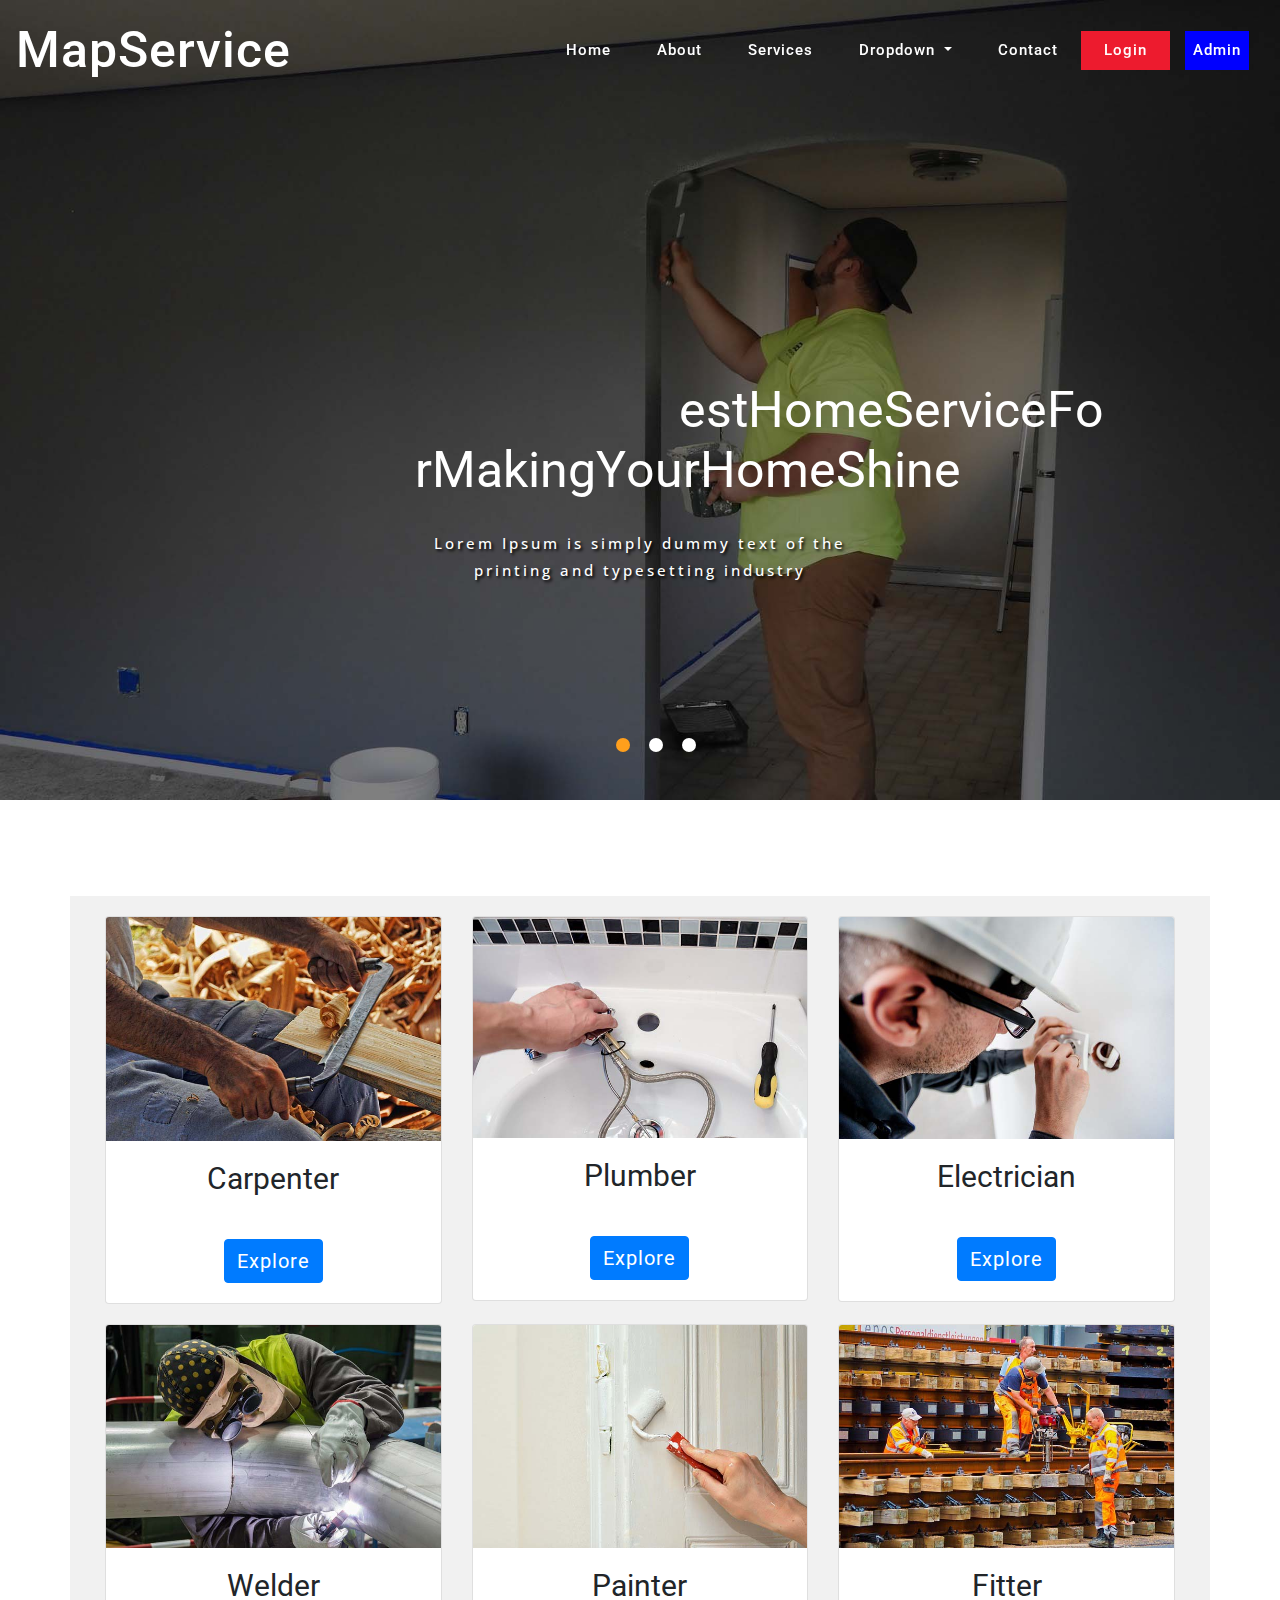
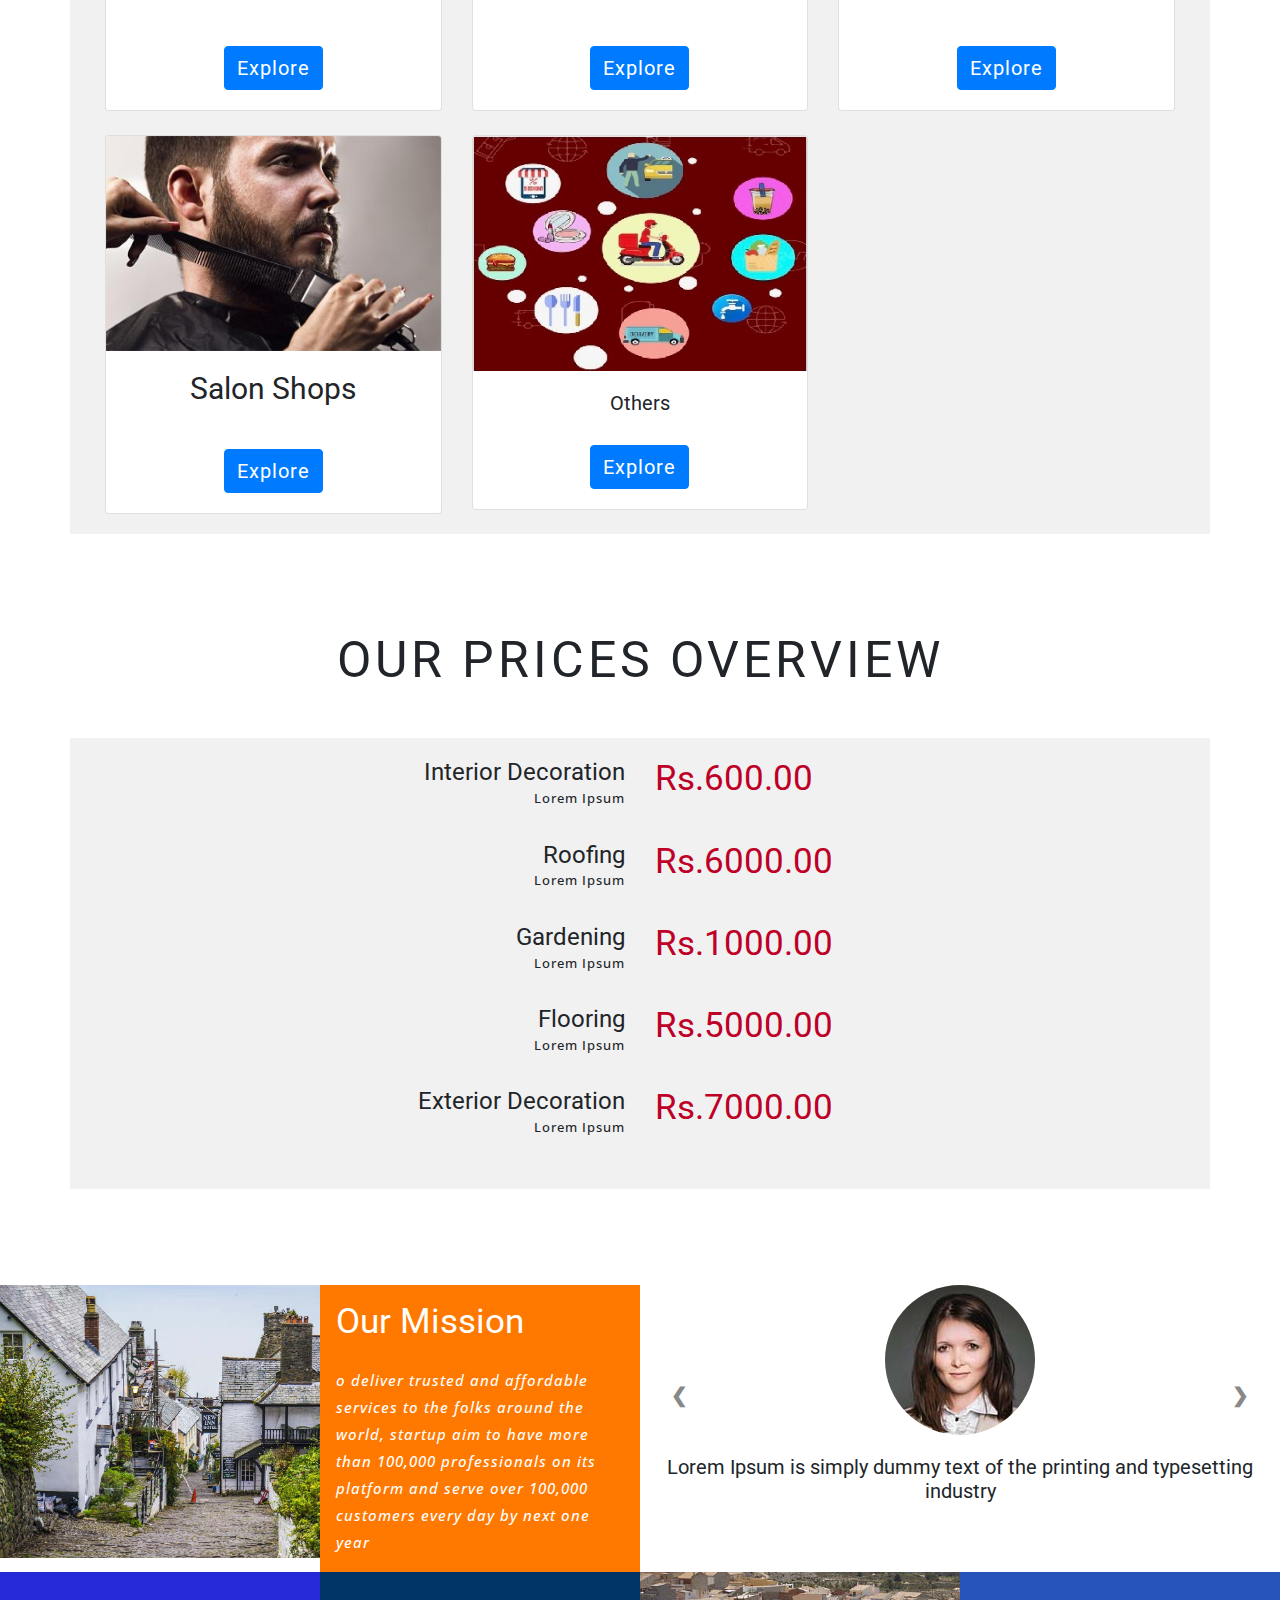
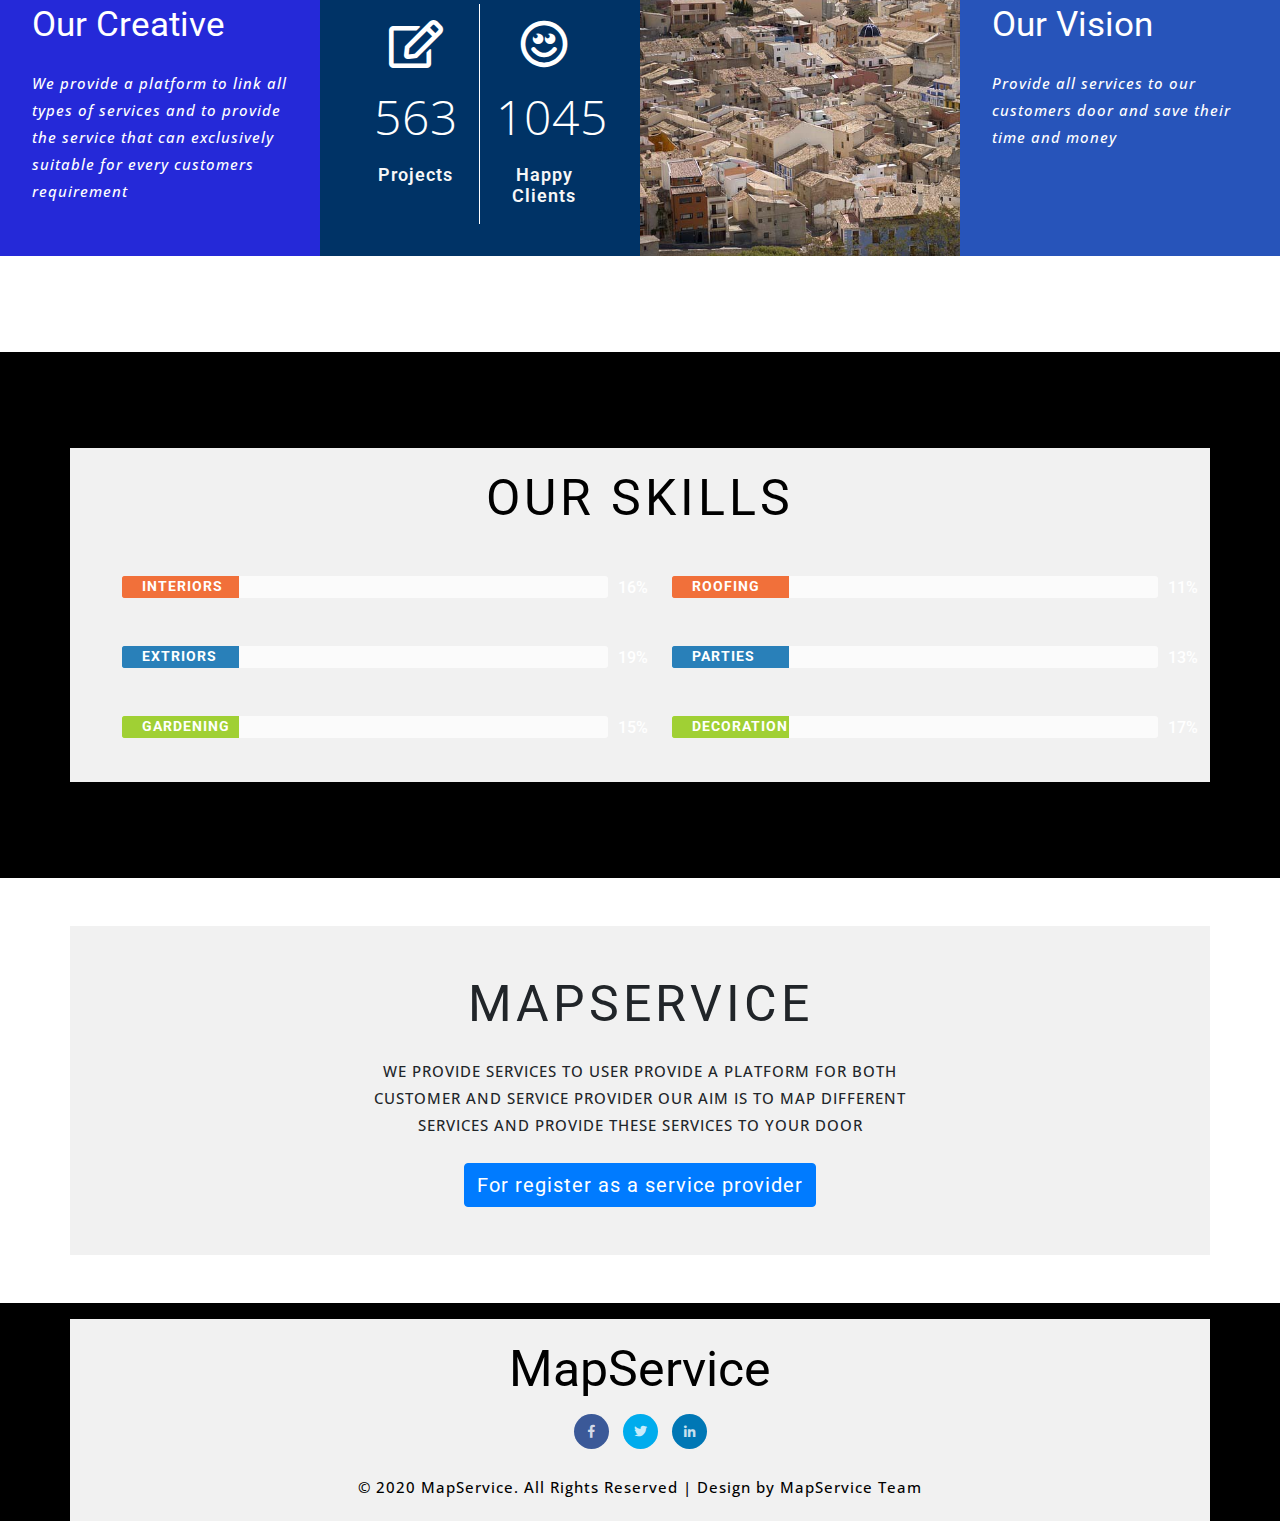
==== commit 746a0252: "Update index.html" ====
--- a/index.html
+++ b/index.html
@@ -64,7 +64,7 @@
 
 					<li class="w3"><a href="#" class="nav-link"
 						data-toggle="modal" data-target="#myModal">Login</a></li>
-						<li class="w31"><a href="admin3.jsp" class="nav-link"
+						<li class="w31"><a href="admin3" class="nav-link"
 						 style="background-color:blue">Admin</a></li>
 
 				</ul>
@@ -994,4 +994,4 @@
 <!-- /. End Appy chatbot widget code -->
 
 </body>
-</html>+</html>
